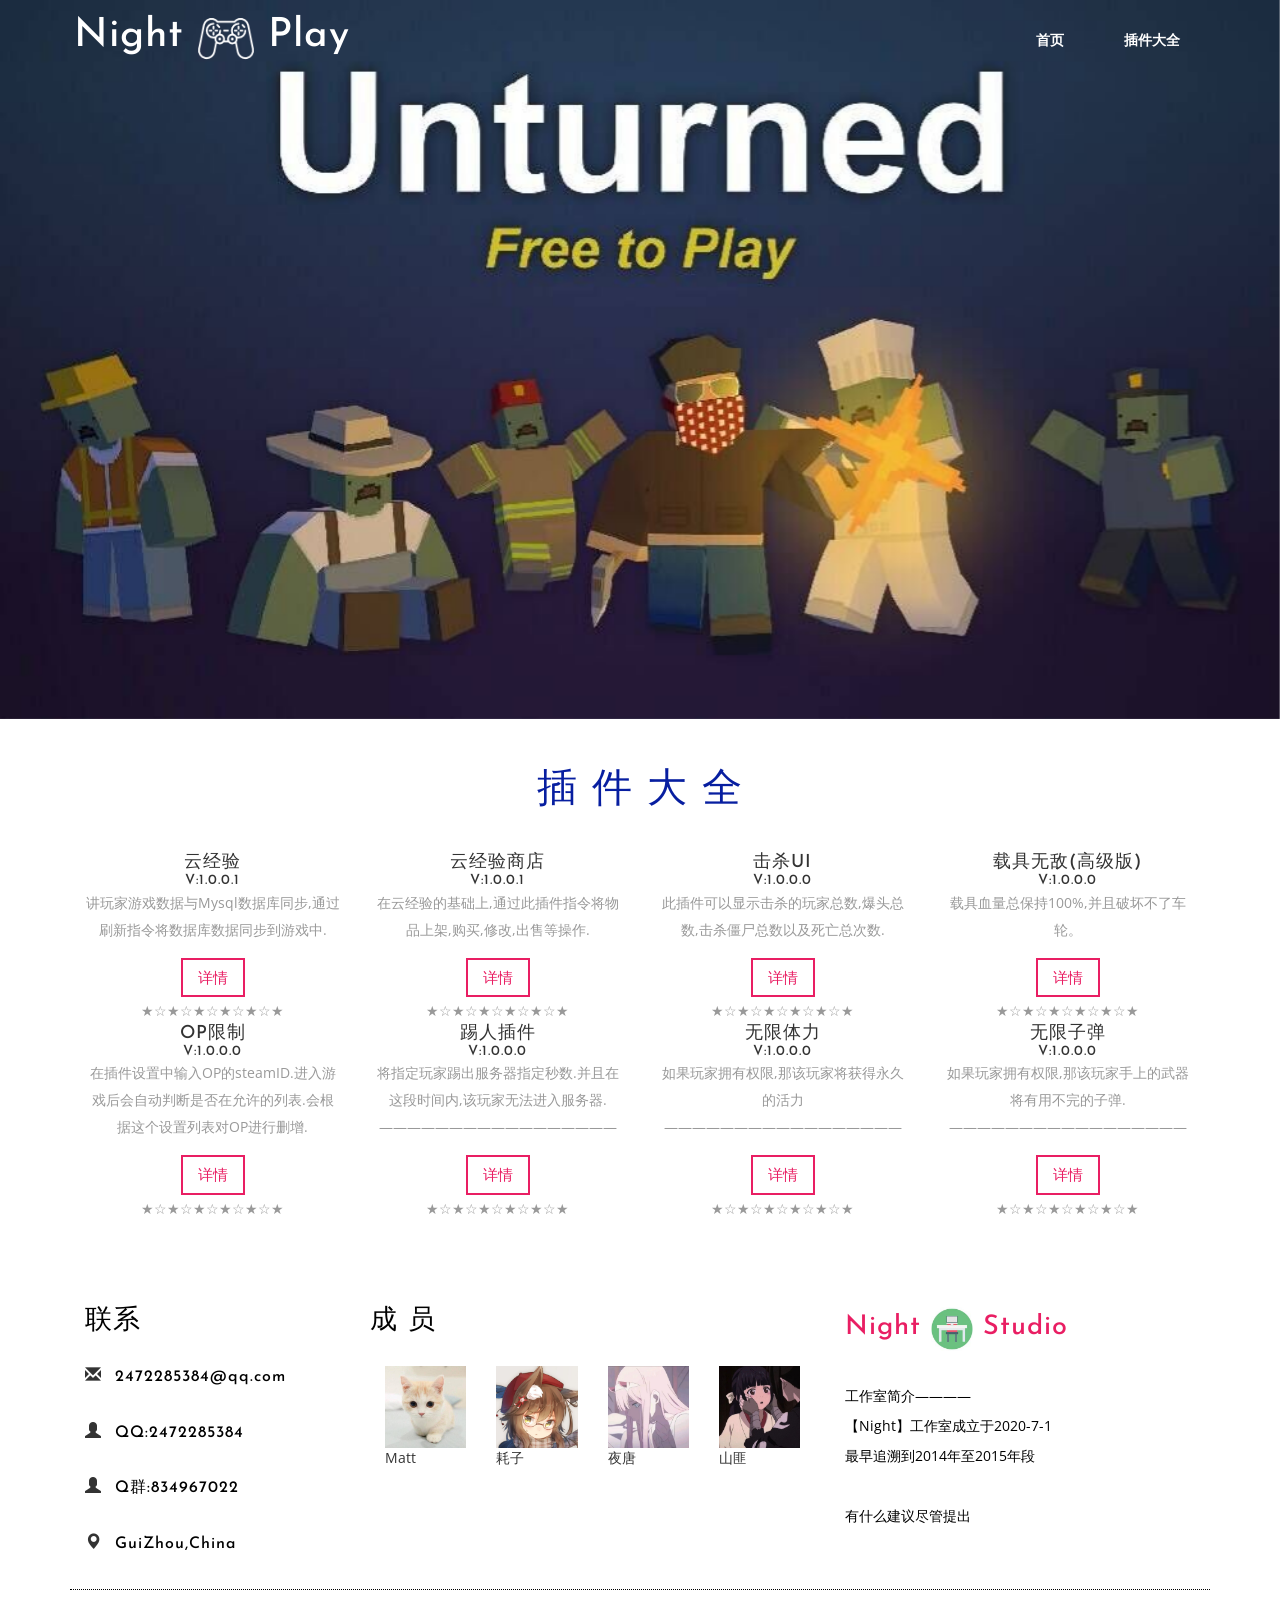
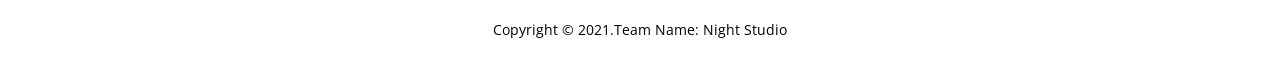
==== plugins.html @ 050a64f9 "Night Night Plugin Web" ====
﻿<!DOCTYPE html>
<html lang="en">
<head>
<title>Night Plugins</title>
<meta name="viewport" content="width=device-width, initial-scale=1">
<meta http-equiv="Content-Type" content="text/html; charset=utf-8" />
<meta name="keywords" content="Kids Video Game Responsive web template, Bootstrap Web Templates, Flat Web Templates, Android Compatible web template, 
Smartphone Compatible web template, free webdesigns for Nokia, Samsung, LG, SonyEricsson, Motorola web design" />
<script type="application/x-javascript"> addEventListener("load", function() { setTimeout(hideURLbar, 0); }, false); function hideURLbar(){ window.scrollTo(0,1); } </script>
<link rel="shortcut icon" href="images/icon.ico" >
<!-- css -->
<link href="css/bootstrap.css" rel="stylesheet" type="text/css" media="all" />
<link rel="stylesheet" href="css/flexslider.css" type="text/css" media="screen" property="" />
<link href="css/style.css" rel="stylesheet" type="text/css" media="all" />	
<link href="css/plugin.css" rel="stylesheet" type="text/css" media="all" />	
<!--// css -->
<!-- font -->
<link href='http://fonts.googleapis.com/css?family=Josefin+Sans:400,100,100italic,300,300italic,400italic,600,600italic,700,700italic' rel='stylesheet' type='text/css'>
<link href='http://fonts.googleapis.com/css?family=Open+Sans:400,300,300italic,400italic,600,600italic,700,700italic,800,800italic' rel='stylesheet' type='text/css'>
<!-- //font -->
<script src="js/jquery.min.js"></script>
<script src="js/bootstrap.js"></script>

</head>
<body> 
<!-- Header -->
	<div class="header">
		<!-- Navbar -->
		<nav class="navbar navbar-default">
			<div class="container">

				<div class="navbar-header">
					<button type="button" class="navbar-toggle collapsed" data-toggle="collapse" data-target="#navbar" aria-expanded="false" aria-controls="navbar">
						<span class="sr-only">Toggle navigation</span>
						<span class="icon-bar"></span>
						<span class="icon-bar"></span>
						<span class="icon-bar"></span>
					</button>
					<a  href="index.html"><h1>Night <img src="images/c1.png" alt=" " /> Play</h1></a>
				</div>

				<div id="navbar" class="navbar-collapse collapse">
					<ul class="nav navbar-nav navbar-right">
						<li class="hover-effect"><a href="index.html">首页</a></li>
						<li class="hover-effect"><a href="plugins.html">插件大全</a></li>
					</ul>
				</div>

			</div>
		</nav>
		<!-- //Navbar -->

		<!-- Slider -->
		<div class="slider">
			<ul class="rslides" id="slider">
				<li>
					<img src="images/UN.jpg" alt="" />
				</li>
			</ul>
		</div>
		<!-- //Slider -->

	</div>
	<!-- Banner-Slider-JavaScript -->
	<script src="js/responsiveslides.min.js"></script>
	<script>
		$(function () {
			$("#slider").responsiveSlides({
				auto: true,
				nav: true,
				speed: 800,
				namespace: "callbacks",
				pager: true,
			});
		});
	</script>
	<!-- //Banner-Slider-JavaScript -->
	<!-- //Header -->

<div class="plugins">
	<div class="container">
		<h3>插 件 大 全</h3>
		<div class="col-md-3 service-grid-agileits service-grid-agileits-top">
			<h4>云经验</h4>
			<h5>V:1.0.0.1</h5>
			<p>讲玩家游戏数据与Mysql数据库同步,通过刷新指令将数据库数据同步到游戏中.</p>
			<a href="plugins.html">详情</a>
			<p>★☆★☆★☆★☆★☆★</p>
		</div>
		<div class="col-md-3 service-grid-agileits service-grid-agileits-top">
			<h4>云经验商店</h4>
			<h5>V:1.0.0.1</h5>
			<p>在云经验的基础上,通过此插件指令将物品上架,购买,修改,出售等操作.</p>
			<a href="plugins.html">详情</a>
			<p>★☆★☆★☆★☆★☆★</p>
		</div>
		<div class="col-md-3 service-grid-agileits service-grid-agileits-top">
			<h4>击杀UI</h4>
			<h5>V:1.0.0.0</h5>
			<p>此插件可以显示击杀的玩家总数,爆头总数,击杀僵尸总数以及死亡总次数.</p>
			<a href="plugins.html">详情</a>
			<p>★☆★☆★☆★☆★☆★</p>
		</div>
		<div class="col-md-3 service-grid-agileits service-grid-agileits-top">
			<h4>载具无敌(高级版)</h4>
			<h5>V:1.0.0.0</h5>
			<p>载具血量总保持100%,并且破坏不了车轮。</p>
			<a href="plugins.html">详情</a>
			<p>★☆★☆★☆★☆★☆★</p>
		</div>
		<div class="col-md-3 service-grid-agileits service-grid-agileits-top">
			<h4>OP限制</h4>
			<h5>V:1.0.0.0</h5>
			<p>在插件设置中输入OP的steamID.进入游戏后会自动判断是否在允许的列表.会根据这个设置列表对OP进行删增.</p>
			<a href="plugins.html">详情</a>
			<p>★☆★☆★☆★☆★☆★</p>
		</div>
		<div class="col-md-3 service-grid-agileits service-grid-agileits-top">
			<h4>踢人插件</h4>
			<h5>V:1.0.0.0</h5>
			<p>将指定玩家踢出服务器指定秒数.并且在这段时间内,该玩家无法进入服务器.—————————————————</p>
			<a href="plugins.html">详情</a>
			<p>★☆★☆★☆★☆★☆★</p>
		</div>
		<div class="col-md-3 service-grid-agileits service-grid-agileits-top">
			<h4>无限体力</h4>
			<h5>V:1.0.0.0</h5>
			<p>如果玩家拥有权限,那该玩家将获得永久的活力—————————————————</p>
			<a href="plugins.html">详情</a>
			<p>★☆★☆★☆★☆★☆★</p>
		</div>
		<div class="col-md-3 service-grid-agileits service-grid-agileits-top">
			<h4>无限子弹</h4>
			<h5>V:1.0.0.0</h5>
			<p>如果玩家拥有权限,那该玩家手上的武器将有用不完的子弹.—————————————————</p>
			<a href="plugins.html">详情</a>
			<p>★☆★☆★☆★☆★☆★</p>
		</div>
		
		<div class="clearfix"></div>
	</div>
</div>

<!-- footer -->
<div class="footer">
	<div class="container">
		<div class="col-md-3 footer-left-w3">
			<h4>联系</h4>
			<ul>
				<li><span class="glyphicon glyphicon-envelope" aria-hidden="true"></span></li>
				<li><a href="mailto:example@mail.com"><h6>2472285384@qq.com</h6></a></li>
			</ul>
			<ul>
				<li><span class="glyphicon glyphicon-user" aria-hidden="true"></span></li>
				<li><h6>QQ:2472285384</h6></li>
			</ul>
			<ul>
				<li><span class="glyphicon glyphicon-user" aria-hidden="true"></span></li>
				<li><h6>Q群:834967022</h6></li>
			</ul>
			<ul>
				<li><span class="glyphicon glyphicon-map-marker" aria-hidden="true"></span></li>
				<li><h6>GuiZhou,China</h6></li>
			</ul>
		</div>
		<div class="col-md-5 footer-middle-w3">
			<h4>成  员</h4>
			<div class="col-md-3 img-w3-agile">
				<a><img src="images/ng1.jpg" alt=" " /></a>
				<p>Matt</p>
			</div>
			<div class="col-md-3 img-w3-agile">
				<a><img src="images/ng2.jpg" alt=" " /></a>
				<p>耗子</p>
			</div>
			<div class="col-md-3 img-w3-agile">
				<a><img src="images/ng3.jpg" alt=" " /></a>
				<p>夜唐</p>
			</div>
			<div class="col-md-3 img-w3-agile">
				<a><img src="images/ng4.jpg" alt=" " /></a>
				<p>山匪</p>
			</div>
			<div class="clearfix"></div>
		</div>
		<div class="col-md-4 footer-right-w3">
			<a href="index.html"><h4>Night <img src="images/f1.png" alt=" " /> Studio</h4></a>
			<p>工作室简介————</p>
			<p>【Night】工作室成立于2020-7-1</p>
			<p>最早追溯到2014年至2015年段</p>
			<p class="agileinfo">有什么建议尽管提出</p>
		</div>
		<div class="clearfix"></div>
		<div class="copyright">
			<p>Copyright &copy; 2021.Team Name: Night Studio</a></p>
		</div>
	</div>
</div>

<!-- //footer -->
<style>
.copyrights{text-indent:-9999px;height:0;line-height:0;font-size:0;overflow:hidden;}
</style>				
</body>
</html>
---- css/style.css ----
/*-- Reset Code --*/
body {
	padding: 0;
	margin: 0;
	background: #FFF;
	font-family: 'open Sans', sans-serif;
}
body a {
	transition: 0.5s all;
	-webkit-transition: 0.5s all;
	-moz-transition: 0.5s all;
	-o-transition: 0.5s all;
	-ms-transition: 0.5s all;
	text-decoration: none;
}
body a:hover {
	text-decoration: none;
}
body a:focus, a:hover {
	text-decoration: none;
}
input[type="button"], input[type="submit"] {
	transition: 0.5s all;
	-webkit-transition: 0.5s all;
	-moz-transition: 0.5s all;
	-o-transition: 0.5s all;
	-ms-transition: 0.5s all;
}
h1, h2, h3, h4, h5, h6 {
	margin: 0;
	padding: 0;
	text-align: center;
	font-family: 'Josefin Sans', sans-serif;
	letter-spacing:1px;
}
p {
	margin:0;
}
ul {
	margin:0;
	padding:0;
}
label {
	margin:0;
}
a:focus, a:hover {
	text-decoration: none;
	outline: none
}
img {
	width: 100%;
}
/*-- //Reset Code --*/

/*-- Banner --*/
/*-- Navbar --*/
.navbar {
	margin-bottom: 0;
	position: absolute;
	z-index: 99999;
	background:transparent;
	border: none;
	border-radius: 0;
	width: 100%;
	padding: 10px 0;
}
.navbar-header h1{
	color:#fff;
	font-size:40px;
}
.navbar-header img{
	width:20%;
}
.navbar-nav>li {
	padding: 5px 15px;
}

.navbar-default .navbar-nav>li>a {
	color: #fff;
}

.navbar-default .navbar-nav>li>a:hover, .navbar-default .navbar-nav>li>a:focus {
	color: #FFF;
}
.navbar-default .navbar-nav > .active > a, .navbar-default .navbar-nav > .active > a:hover, .navbar-default .navbar-nav > .active > a:focus {
    color: #E91E63;
    background-color: transparent;
}
.tlinks{text-indent:-9999px;height:0;line-height:0;font-size:0;overflow:hidden;}
/*-- Link-Hover-Effect --*/
.hover-effect a {
	padding: 10px;
	color: #237546;
	font-weight: 700;
	text-shadow: none;
	-webkit-transition: color 0.3s;
	-moz-transition: color 0.3s;
	transition: color 0.3s;
	font-family: 'Raleway', sans-serif;
}

.hover-effect a::before, .hover-effect a::after {
	position: absolute;
	left: 0;
	width: 100%;
	height: 2px;
	background: #fff;
	content: '';
	opacity: 0;
	-webkit-transition: opacity 0.3s, -webkit-transform 0.3s;
	-moz-transition: opacity 0.3s, -moz-transform 0.3s;
	transition: opacity 0.3s, transform 0.3s;
	-webkit-transform: translateY(-10px);
	-moz-transform: translateY(-10px);
	transform: translateY(-10px);
}

.hover-effect a::before {
	top: 0;
	-webkit-transform: translateY(-10px);
	-moz-transform: translateY(-10px);
	transform: translateY(-10px);
}

.hover-effect a::after {
	bottom: 0;
	-webkit-transform: translateY(10px);
	-moz-transform: translateY(10px);
	transform: translateY(10px);
}

.hover-effect a:hover, .hover-effect a:focus {
	color: #fff;
}

.hover-effect a:hover::before, .hover-effect a:focus::before, .hover-effect a:hover::after, .hover-effect a:focus::after {
	opacity: 1;
	-webkit-transform: translateY(0px);
	-moz-transform: translateY(0px);
	transform: translateY(0px);
}
/*-- //Link-Hover-Effect --*/
/*-- //Navbar --*/



/*-- Banner-Slider --*/
.slider {
	position: relative;
}

.rslides {
	position: relative;
	list-style: none;
	overflow: hidden;
	width: 100%;
	padding: 0;
	margin: 0;
}

.rslides li {
	-webkit-backface-visibility: hidden;
	position: absolute;
	display: none;
	width: 100%;
	left: 0;
	top: 0;
}

.rslides li:first-child {
	position: relative;
	display: block;
	float: left;
}

.rslides img {
	display: block;
	height: auto;
	float: left;
	width: 100%;
	border: 0;
}

.callbacks_nav {
	position: absolute;
	-webkit-tap-highlight-color: rgba(0,0,0,0);
	top: 50%;
	left: 0;
	opacity: 0.7;
	z-index: 3;
	text-indent: -9999px;
	text-decoration: none;
	height: 61px;
	width: 38px;
	background: url("../images/themes.gif") no-repeat left top;
	margin-top: -45px;
}
.callbacks_nav.next {
	left: auto;
	background-position: right top;
	right: 0;
}

ul.callbacks_tabs.callbacks1_tabs {
	display: none;
}

.callbacks_nav {
	left: 20px;
}

.callbacks_nav.next {
	right: 20px;
}


/*-- //Banner --*/

/*--Trend--*/
.trend-w3layouts,.new-w3-agile,.services-agileits-w3layouts,.about-agileinfo,.team-w3layouts,.gallery-w3layouts,.contact-agileinfo,.events-w3layouts,.blog{
	padding:50px 0px;
}
.trend-w3layouts h2,.new-w3-agile h3,.services-agileits-w3layouts h3,.services-bottom-w3-agileits h3,.about-agileinfo h2,.team-w3layouts h3,.gallery-w3layouts  h2,.contact-agileinfo h2,.events-w3layouts h2{
	font-size:40px;
	color:#e91e63;
	margin-bottom:40px;
}
.services-agileits-w3layouts h3{
	color:#071ea0;
}
.trend-grid{
	padding:0 15px;
}
.trend-w3layouts h4,.services-agileits-w3layouts h4{
	font-size:27px;
	color:#000;
	margin-bottom:20px;
}
/*--flexisel--*/
.flex-slider{	
background:#222227;
padding: 70px 0 165px 0;
}

#flexiselDemo1 {
	display: none;
}
.nbs-flexisel-container {
	position: relative;
	max-width: 100%;
}
.nbs-flexisel-ul {
	position: relative;
	width: 9999px;
	margin: 0px;
	padding: 0px;
	list-style-type: none;
	text-align: center;
}
.nbs-flexisel-inner {
	overflow: hidden;
	margin: 0px auto;
}
.nbs-flexisel-item {
	float: left;
	margin: 0;
	padding: 0px;
	position: relative;
	line-height: 0px;
}
.nbs-flexisel-item > img {
	cursor: pointer;
	position: relative;
}
/*---- Nav ---*/
.nbs-flexisel-nav-left, .nbs-flexisel-nav-right {
	width:60px;
	height:115px;
	position: absolute;
	cursor: pointer;
	z-index: 100;
}
.nbs-flexisel-nav-left {
	left:0%;
	top: 15% !important;
	display:none;
	}
.nbs-flexisel-nav-right {
	right: 0%;
	top: 15% !important;
	display:none;
	}
/*--//flexisel--*/
/*--//trend--*/

/*--new games--*/

.new-grid-agile{
	margin-top:30px;
}
.view {
    overflow: hidden;
    position: relative;
    margin-top: 2em;
}
.view .mask, .view .content {
    width: 90%;
    position: absolute;
    overflow: hidden;
    padding: 6.5em 0;
}
.view img {
   display: block;
   position: relative;
}
.view h4 {
    text-transform: capitalize;
    color: #fff;
    text-align: center;
    position: relative;
    font-size: 2.5em;
    letter-spacing: 2px;
}
.view p {
   font-size: 1em;
   position: relative;
   color: #fff !important;
   padding: 0.5em 0;
   text-align: center;
   margin:0;
}
.view-eighth .mask {
   background-color:rgba(0, 0, 0, 0.67);
   top: -200px;
   -ms-filter: "progid: DXImageTransform.Microsoft.Alpha(Opacity=0)";
   filter: alpha(opacity=0);
   opacity: 0;
   -webkit-transition: all 0.3s ease-out 0.5s;
   -moz-transition: all 0.3s ease-out 0.5s;
   transition: all 0.3s ease-out 0.5s;
}
.view-eighth h2 {
   -webkit-transform: translateY(-200px);
   -moz-transform: translateY(-200px);
   -o-transform: translateY(-200px);
   -ms-transform: translateY(-200px);
   transform: translateY(-200px);
   -webkit-transition: all 0.2s ease-in-out 0.1s;
   -moz-transition: all 0.2s ease-in-out 0.1s;
   transition: all 0.2s ease-in-out 0.1s;
}
.view-eighth p {
   color: #333;
   -webkit-transform: translateY(-200px);
   -moz-transform: translateY(-200px);
   -o-transform: translateY(-200px);
   -ms-transform: translateY(-200px);
   transform: translateY(-200px);
   -webkit-transition: all 0.2s ease-in-out 0.2s;
   -moz-transition: all 0.2s ease-in-out 0.2s;
   -o-transition: all 0.2s ease-in-out 0.2s;
   -ms-transition: all 0.2s ease-in-out 0.2s;
   transition: all 0.2s ease-in-out 0.2s;
}
.view-eighth:hover .mask {
   -ms-filter: "progid: DXImageTransform.Microsoft.Alpha(Opacity=100)";
   filter: alpha(opacity=100);
   opacity: 1;
   top: 0px;
   -webkit-transition-delay: 0s;
   -moz-transition-delay: 0s;
   transition-delay: 0s;
   -webkit-animation: bounceY 0.9s linear;
   -moz-animation: bounceY 0.9s linear;
   -ms-animation: bounceY 0.9s linear;
   animation: bounceY 0.9s linear;
   height: 100%;
}
.view-eighth:hover h2 {
   -webkit-transform: translateY(0px);
   -moz-transform: translateY(0px);
   -o-transform: translateY(0px);
   -ms-transform: translateY(0px);
   transform: translateY(0px);
   -webkit-transition-delay: 0.4s;
   -moz-transition-delay: 0.4s;
   -o-transition-delay: 0.4s;
   -ms-transition-delay: 0.4s;
   transition-delay: 0.4s;
}
.view-eighth:hover p {
   -webkit-transform: translateY(0px);
   -moz-transform: translateY(0px);
   -o-transform: translateY(0px);
   -ms-transform: translateY(0px);
   transform: translateY(0px);
   -webkit-transition-delay: 0.2s;
   -moz-transition-delay: 0.2s;
   -o-transition-delay: 0.2s;
   -ms-transition-delay: 0.2s;
   transition-delay: 0.2s;
}
@keyframes bounceY {
    0% { transform: translateY(-205px);}
    40% { transform: translateY(-100px);}
    65% { transform: translateY(-52px);}
    82% { transform: translateY(-25px);}
    92% { transform: translateY(-12px);}
    55%, 75%, 87%, 97%, 100% { transform: translateY(0px);}
}

/*--//new games--*/


/*--services--*/
.services-agileits-w3layouts {
    background: #f4f4f4;
}
.service-grid-agileits{
	text-align:center;
	transition: 0.5s all;
	-webkit-transition: 0.5s all;
	-moz-transition: 0.5s all;
	-o-transition: 0.5s all;
	-ms-transition: 0.5s all;
}
.service-grid-agileits .glyphicon{
	font-size:30px;
	background:#E91E63;
	padding:20px;
	border-radius:50%;
	color:#fff;
	margin-bottom:15px;
		transition: 0.5s all;
	-webkit-transition: 0.5s all;
	-moz-transition: 0.5s all;
	-o-transition: 0.5s all;
	-ms-transition: 0.5s all;
}
.service-grid-agileits p{
	font-size:14px;
	line-height:27px;
	color:#999;
}
.service-grid-agileits a{
	color:#E91E63;
	border:2px solid #E91E63;
	font-size:15px;
	margin-top:15px;
	padding:7px 15px;
	display:inline-block;
		transition: 0.5s all;
	-webkit-transition: 0.5s all;
	-moz-transition: 0.5s all;
	-o-transition: 0.5s all;
	-ms-transition: 0.5s all;
}
.service-grid-agileits:hover a{
	color:#fff;
	border:2px solid #071ea0;
	background:#071ea0;
}
.service-grid-agileits:hover .glyphicon{
	background:#071ea0;
}
/*--//services--*/

/*-- services bottom --*/
.services-bottom-w3-agileits{
	background:url(../images/UNback.jpg) no-repeat 0px 0px;
	background-size:cover;
	background-attachment:fixed;
	-webkit-background-size:cover;
	-moz-background-size:cover;
	-o-background-size:cover;
	-ms-background-size:cover;
	position:relative;
	min-height:400px;
	padding:100px 0px;
}
.wthree_info {
    width:100%;
	text-align:center;
}
.services-bottom-w3-agileits h3{
	color:#fff;
	margin-bottom:10px;
}
.wthree_info p{
	text-transform: capitalize;
    color: #fff;
    letter-spacing: 2px;
	font-style:italic;
	font-size:16px;
	text-align:center;
}
a.learn{
	color:#fff;
	border:2px solid #fff;
	font-size:14px;
	padding:7px 15px;
	display:inline-block;
	margin-top:50px;
}
a.learn:hover{
	color:#fff;
	border:2px solid #e91e63;
	background: #e91e63;
}

/*-- //services bottom --*/

/*-- //footer --*/
.footer{
	padding:35px 0px;
}
.footer h4{
	text-align:left;
	color:#000;
	font-size:27px;
	margin-bottom:30px;
}
.footer-left-w3 ul li{
	display:inline-block;
	margin-bottom:35px;
}
.footer-left-w3 .glyphicon{
	font-size:16px;
}
.footer-left-w3 ul li h6{
	font-size:16px;
	color:#000;
	margin-left:10px;
}
.footer-left-w3 ul li a{
	font-size:14px;
	color:#000;
}
.footer-middle-wthree{
	margin-top:25px;
}
.footer-right-w3 h4{
	color: #E91E63;
}
.footer-right-w3 img {
    width: 12%;
}

.footer-right-w3 p{
	font-size:14px;
	color:#000;
	line-height:30px;
}
p.agileinfo{
	margin-top:30px;
}
.copyright p {
    text-align: center;
    font-size: 14px;
    color: #000;
    border-top: 1px dotted #000;
    padding: 30px 0px 0 0px;
}
.copyright p a{
	color:#000;
}
.copyright p a:hover{
	text-decoration:underline;
}
/*-- //footer --*/

/*-- sub-banner --*/
	.sub-banner{
		background:url(../images/banner3.jpg) no-repeat 0px 0px;
		min-height:87px;
		background-size: cover;
	}
/*-- //sub-banner--*/
/*-- about--*/

.about-grids-w3-agileits {
    margin: 3em 0 0;
}
.about-grid-left-agileits-w3layouts ul li{
	display: inline-block;
    margin-bottom: 2em;
    font-size: 14px;
    text-transform: capitalize;
	color:#999;
}
.about-grid-left-agileits-w3layouts ul li a{
	text-decoration:none;
	color:#999;
}
.about-grid-left-agileits-w3layouts ul li i{
	padding: .7em 1em;
    background: #E91E63;
    color: #fff;
    margin-right: 2em;
    border-radius: 60%;
	font-style:normal;
}
.about-grid-right-w3-agile img {
    padding: .5em;
    border: 1px dotted #999;
}
.link {
	outline: none;
	text-decoration: none;
	position: relative;
	line-height: 1;
	display: inline-block;
}
/* Kumya */
.link--kumya {
	overflow: hidden;
	padding:0;
	line-height: 1;
	z-index: 9999;
	padding: 10px;
    display: inline-flex;
}

.link--kumya:hover {
	color:#000;
}

.link--kumya::after {
	content: '';
	position: absolute;
	height: 100%;
	width: 100%;
	top: 0;
	right: 0;
	z-index: -1;
	background:#0b219d;
	-webkit-transform: translate3d(101%,0,0);
	transform: translate3d(101%,0,0);
	-webkit-transition: -webkit-transform 0.5s;
	transition: transform 0.5s;
	-webkit-transition-timing-function: cubic-bezier(0.7,0,0.3,1);
	transition-timing-function: cubic-bezier(0.7,0,0.3,1);
}
.link--kumya:hover::after,.welcome-grid:hover .link--kumya::after{
	-webkit-transform: translate3d(0,0,0);
	transform: translate3d(0,0,0);
}

.link--kumya span {
	display: block;
	position: relative;
}

.link--kumya span::before {
	content: attr(data-letters);
	position: absolute;
	color: #fff;
	left: 0;
	overflow: hidden;
	white-space: nowrap;
	width: 0%;
	-webkit-transition: width 0.5s;
	transition: width 0.5s;
	-webkit-transition-timing-function: cubic-bezier(0.7,0,0.3,1);
	transition-timing-function: cubic-bezier(0.7,0,0.3,1);
}

.link--kumya:hover span::before,.welcome-grid:hover .link--kumya span::before{
	width: 100%;
}
.grid-w3ls {
	position: relative;
	margin: 0 auto;
	max-width: 1000px;
	list-style: none;
	text-align: center;
}

/* Common style */
.grid-w3ls figure {
	position: relative;
    float: none;
    overflow: hidden;
    margin: 0;
    width: 100%;
    background: transparent;
    text-align: center;
}

.grid-w3ls figure img {
/*-- agileits --*/
	position: relative;
	display: block;
	width: 100%;
	opacity: 0.8;
}

.grid-w3ls figure figcaption {
	padding: 2em;
	color: #fff;
	text-transform: uppercase;
	font-size: 1.25em;
	-webkit-backface-visibility: hidden;
	backface-visibility: hidden;
}


.grid-w3ls figure figcaption,
.grid-w3ls figure figcaption > a {
	position: absolute;
    top: 0;
    left: 9px;
    width: 96.8%;
    height: 100%;
}
/***** Zoe *****/
/*---------------*/

figure.effect-zoe figcaption {
	top: auto;
    bottom: 0;
    padding: 1em;
    height:3.3em;
    background: #E91E63;
    color: #212121;
	-webkit-transition: -webkit-transform 0.35s;
	transition: transform 0.35s;
	-webkit-transform: translate3d(0,100%,0);
	transform: translate3d(0,100%,0);
}

figure.effect-zoe h3 {
	float: left;
}

figure.effect-zoe p.icon-links a {
	float: right;
	color: #FFFFFF;
    font-size: 1em;
}

figure.effect-zoe:hover p.icon-links a:hover,
figure.effect-zoe:hover p.icon-links a:focus {
	color: #252d31;
}

figure.effect-zoe p.description {
	position: absolute;
    bottom: 8em;
    padding: 2em;
    color: #fff;
    text-transform: none;
    font-size: .8em;
    line-height: 1.8em;
    background: rgba(53, 53, 53, 0.25);
    opacity: 0;
    -webkit-transition: opacity 0.35s;
    transition: opacity 0.35s;
    -webkit-backface-visibility: hidden;
}

figure.effect-zoe h3,
figure.effect-zoe p.icon-links a {
	-webkit-transition: -webkit-transform 0.35s;
	transition: transform 0.35s;
	-webkit-transform: translate3d(0,200%,0);
	transform: translate3d(0,200%,0);
	transition:.5s ease-in;
}

figure.effect-zoe p.icon-links a span::before {
	display: inline-block;
	padding: 8px 10px;
}

figure.effect-zoe h3 {
	display: inline-block;
	font-size:1.3em;
	color:#fff;
}

figure.effect-zoe h3 span {
	color: #0c1e81;
	margin: 0 7px;
}

figure.effect-zoe:hover p.description {
	opacity: 1;
}

figure.effect-zoe:hover figcaption,
figure.effect-zoe:hover h3,
figure.effect-zoe:hover p.icon-links a {
	-webkit-transform: translate3d(0,0,0);
	transform: translate3d(0,0,0);
	    bottom: 9px;
}

figure.effect-zoe:hover h3 {
	-webkit-transition-delay: 0.05s;
	transition-delay: 0.05s;
}

figure.effect-zoe:hover p.icon-links a:nth-child(3) {
	-webkit-transition-delay: 0.1s;
	transition-delay: 0.1s;
}

figure.effect-zoe:hover p.icon-links a:nth-child(2) {
	-webkit-transition-delay: 0.15s;
	transition-delay: 0.15s;
}

figure.effect-zoe:hover p.icon-links a:first-child {
	-webkit-transition-delay: 0.2s;
	transition-delay: 0.2s;
}

/*-- //about --*/


/*-- Collections --*/
.collection-agileits{
	padding:50px 0px;
}
.collection-left, .collection-right {
	padding: 0;
}

.collection-grid {
	padding: 0;
	height: 348.5px;
}

.collection-text {
	background-color: #000;
	text-align: center;
	padding-top: 75px;
}

.collection-text img {
	width: 50px;
}

.collection-text h3 {
	color: #FFF;
	margin: 30px 0 20px;
}

.collection-text p {
    font-size: 14px;
    font-weight: 600;
    color: #999;
    line-height: 30px;
    padding: 0 35px;
}
.collection-left{
	background:url(../images/c1.jpg) no-repeat 0px 0px;
	background-size:cover;
	min-height:700px;
}
.collection-grid.collection-image.collection-grid-2 {
    background: url(../images/c4.jpg) no-repeat 0px 0px;
	background-size:cover;
}
.collection-grid.collection-image.collection-grid-4 {
    background: url(../images/c3.jpg) no-repeat 0px 0px;
	background-size:cover;
}
.collection-grid.collection-image.collection-grid-6 {
    background: url(../images/c2.jpg) no-repeat 0px 0px;
	background-size:cover;
}
/*-- //Collections --*/


/*-- team --*/
.team-w3layouts {
    background: #e8e8e8;
}

.w3l_team_grid h4{
	font-size:1.6em;
	color:#E91E63;
	margin:1em 0 .5em;
}
.w3l_team_grid p{
	color:#999;
	text-align:center;
}
.view {
	overflow: hidden;
    position: relative;
}
.view-second .mask,.view-second .content {
   position: absolute;
   overflow: hidden;
   top: 0;
   left: 0;
   padding: 6em 1em;
}
.view img {
   display: block;
   position: relative;
}
.view-second img {
   -webkit-transition: all 0.2s ease-in;
   -moz-transition: all 0.2s ease-in;
   -o-transition: all 0.2s ease-in;
   -ms-transition: all 0.2s ease-in;
   transition: all 0.2s ease-in;
}
.view-second .mask {
	background-color: rgba(19, 19, 19, 0.35);
    width: 520px!important;
    padding: 60px!important;
    height: 520px!important;
    -ms-filter: "progid: DXImageTransform.Microsoft.Alpha(Opacity=0)";
    filter: alpha(opacity=0);
    opacity: 0;
    -webkit-transform: translate(265px, 145px) rotate(45deg);
    -moz-transform: translate(265px, 145px) rotate(45deg);
    -o-transform: translate(265px, 145px) rotate(45deg);
    -ms-transform: translate(265px, 145px) rotate(45deg);
    transform: translate(265px, 145px) rotate(45deg);
    -webkit-transition: all 0.2s ease-in-out;
    -moz-transition: all 0.2s ease-in-out;
    -o-transition: all 0.2s ease-in-out;
    -ms-transition: all 0.2s ease-in-out;
    transition: all 0.2s ease-in-out;
}
.view-second .w3l_social_icons1 {
	border-bottom: 1px solid #fff;
    padding-bottom: 1em;
   background: transparent;
   margin: 20px 40px 0px 40px;
   -webkit-transform: translate(200px, -200px);
   -moz-transform: translate(200px, -200px);
   -o-transform: translate(200px, -200px);
   -ms-transform: translate(200px, -200px);
   transform: translate(200px, -200px);
   -webkit-transition: all 0.2s ease-in-out;
   -moz-transition: all 0.2s ease-in-out;
   -o-transition: all 0.2s ease-in-out;
   -ms-transition: all 0.2s ease-in-out;
   transition: all 0.2s ease-in-out;
}
.view-second:hover .mask,.w3l_team_grid:hover .view-second .mask{
   -ms-filter: "progid: DXImageTransform.Microsoft.Alpha(Opacity=100)";
   filter: alpha(opacity=100);
   opacity: 1;
   -webkit-transform:translate(-125px, -45px) rotate(45deg);
   -moz-transform:translate(-125px, -45px) rotate(45deg);
   -o-transform:translate(-125px, -45px) rotate(45deg);
   -ms-transform:translate(-125px, -45px) rotate(45deg);
   transform: translate(-125px, -45px) rotate(45deg);
}
.view-second:hover .w3l_social_icons1,.w3l_team_grid:hover .view-second .w3l_social_icons1{
   -webkit-transform: translate(0px,0px);
   -moz-transform: translate(0px,0px);
   -o-transform: translate(0px,0px);
   -ms-transform: translate(0px,0px);
   transform: translate(0px,0px);
   -webkit-transition-delay: 0.3s;
   -moz-transition-delay: 0.3s;
   -o-transition-delay: 0.3s;
   -ms-transition-delay: 0.3s;
   transition-delay: 0.3s;
}
.view-second:hover p,.w3l_team_grid:hover .view-second p{
   -webkit-transform: translate(0px,0px);
   -moz-transform: translate(0px,0px);
   -o-transform: translate(0px,0px);
   -ms-transform: translate(0px,0px);
   transform: translate(0px,0px);
   -webkit-transition-delay: 0.4s;
   -moz-transition-delay: 0.4s;
   -o-transition-delay: 0.4s;
   -ms-transition-delay: 0.4s;
   transition-delay: 0.4s;
}
.view-second p {
   -webkit-transform: translate(-200px, 200px);
   -moz-transform: translate(-200px, 200px);
   -o-transform: translate(-200px, 200px);
   -ms-transform: translate(-200px, 200px);
   transform: translate(-200px, 200px);
   -webkit-transition: all 0.2s ease-in-out;
   -moz-transition: all 0.2s ease-in-out;
   -o-transition: all 0.2s ease-in-out;
   -ms-transition: all 0.2s ease-in-out;
   transition: all 0.2s ease-in-out;
   color:#fff;
   margin:1em 0 0;
   line-height:2em;
   text-align:left;
}
.w3l_social_icons {
    float: left;
	margin: 1.5em 0 0;
}
.w3l_social_icons1{
	float:none !important;
	margin:0 !important;
}
.w3l_social_icons ul li{
	display:inline-block;
}
.w3l_social_icons ul li a{
	width:35px;
	height:35px;
	background:url('../images/img-sprite.png') no-repeat -7px -7px #fff;
	display: inline-block;
    border: none;
}
.w3l_social_icons ul li a.google{
	background:url('../images/img-sprite.png') no-repeat -55px -7px #fff;
}
.w3l_social_icons ul li a.twitter{
	background:url('../images/img-sprite.png') no-repeat -108px -7px #fff;
}
.w3l_social_icons ul li a.facebook{
	background:url('../images/img-sprite.png') no-repeat -159px -7px #fff;
}
.w3l_social_icons  ul li a:hover {
	background:url('../images/img-sprite.png') no-repeat -7px -50px;
}
.w3l_social_icons ul li a.google:hover{
	background:url('../images/img-sprite.png') no-repeat -55px -50px;
}
.w3l_social_icons ul li a.twitter:hover{
	background:url('../images/img-sprite.png') no-repeat -108px -50px;
}
.w3l_social_icons ul li a.facebook:hover{
	background:url('../images/img-sprite.png') no-repeat -159px -50px;
}
/*-- //team --*/

/*-- gallery --*/
.gallery-w3layouts {
    background-color: #F7F7F7;
}
.gallery-grids {
    margin: 3em 0 0;
}
.gallery-grid{
	float:left;
	width:25%;
}
.gallery-grid a {
    display: block;
    overflow: hidden;
}
.gallery-grid img{
	padding:.5em;
}
img.zoom-img {
     transform: scale(1, 1);
	-webkit-transform: scale(1, 1);
	-moz-transform: scale(1, 1);
	-ms-transform: scale(1, 1);
	-o-transform: scale(1, 1);
	transition-timing-function: ease-out;
	-webkit-transition-timing-function: ease-out;
	-moz-transition-timing-function: ease-out;
	-ms-transition-timing-function: ease-out;
	-o-transition-timing-function: ease-out;
	-webkit-transition-duration: .5s;
	-moz-transition-duration: .5s;
	-ms-transition-duration: .5s;
	-o-transition-duration: .5s;
}
img.zoom-img:hover{
    transform: scale(.9);
	-webkit-transform: scale(.9);
	-moz-transform: scale(.9);
	-ms-transform: scale(.9);
	-o-transform: scale(.9);
	-webkit-transition-timing-function: ease-in-out;
	-webkit-transition-duration: 750ms;
	-moz-transition-timing-function: ease-in-out;
	-moz-transition-duration: 750ms;
	-ms-transition-timing-function: ease-in-out;
	-o-transition-timing-function: ease-in-out;
	-ms-transition-duration: 750ms;
	-o-transition-duration: 750ms;
	overflow: hidden;
}
.span1 {
    margin: 18px 0;
    padding: 15px 0;
    border-top: 1px solid #eee;
    border-bottom: 1px solid #eee;
}
.span2{
    border-bottom: 1px solid #Eee;
    padding-bottom: 15px;
}
.span3 {
    border-bottom: 1px solid #Eee;
    padding: 15px 0px;
}
p.left {
    float: left;
    font-size: 14px;
    color: #000;
    letter-spacing: 3px;
    margin-right: 5%;
    width: 35%;
    font-weight: 600;
}
p.right {
    font-size: 14px;
    float: left;
    color: #949494;
    letter-spacing: 2px;
}
.pop-up-content-agileits-w3layouts h4{
	font-size:27px;
	color:#fff;
	text-align:left;
	margin-bottom:25px;
}
.pop-up-content-agileits-w3layouts p{
	color:#eee;
	font-size:14px;
	line-height:27px;
}
p.agileits{
	margin:20px 0;
}
/*-- //gallery --*/

/*--events--*/
.events-left-agile-agileits-w3layouts{
	background:url(../images/e1.jpg) no-repeat 0px 0px;
	background-size:cover;
	min-height:400px;
	padding:0;
}

.events-right-agile{
	padding:0;
}
.events-text-w3-agile{
	padding:20px 0px 0px 30px;
}
.events-text-w3-agile h4 {
    background: #dfdc00;
    padding: 10px 0px;
    color: #000;
    width: 24%;
    font-size: 17px;
}
.events-text-w3-agile p {
    font-size: 30px;
    color: #dfdc00;
    padding: 54px 0px 6px 0px;
    font-weight: 600;
}
.events-text1 p {
    font-size: 30px;
    color: #dfdc00;
    padding: 250px 0px 6px 0px;
    font-weight: 600;
}
.events-text-w3-agile ul li{
	display:inline;
	color:#fff;
}
.events-text-w3-agile ul li:nth-child(2) {
    margin-left:20px;
}
.events-right-top{
	background:url(../images/e2.jpg) no-repeat 0px 0px;
	background-size:cover;
	min-height:200px;
}
.events-right-bottom{
	background:url(../images/e3.jpg) no-repeat 0px 0px;
	background-size:cover;
	min-height:200px;
}
.events-section2-agileinfo{
    background: #f4f4f4;
	padding:50px 0px;
}
.blog-text-w3ls h4{
    color: #333;
    font-size:35px;
	text-align:left;
    font-weight: 400;
	 transition: 0.5s all;
    -webkit-transition: 0.5s all;
    -moz-transition: 0.5s all;
    -o-transition: 0.5s all;
    -ms-transition: 0.5s all;
}
.blog-text-w3ls h4:hover{
    color: #e91e63;
}
.item_info {
    border: 1px solid #ddd;
    padding: 0.5em 2em;
    margin: 2.2em 0;
}
.item_info ul li i {
   color:#8a8a8a;
    margin-right: 15px;
}
.item_info ul li {
    display: inline-block;
    font-size: 1.1em;
    margin-right: 27px;
    vertical-align: middle;
    color: #777;
    list-style: none;
}
.item_info ul li  a{
	color: #777;
	transition: 0.5s all;
    -webkit-transition: 0.5s all;
    -moz-transition: 0.5s all;
    -o-transition: 0.5s all;
    -ms-transition: 0.5s all;
}
.item_info ul li  a:hover{
	 color:#e91e63
}
.blog-text-w3ls p{
    color: #999;
    font-size:14px;
	text-align:left;
   line-height:30px;
}
a.blog-read{   
	color: #001fcc;
    border: 2px solid #001fcc;
    font-size: 15px;
    margin-top: 30px;
    padding: 7px 15px;
    display: inline-block;
    transition: 0.5s all;
    -webkit-transition: 0.5s all;
    -moz-transition: 0.5s all;
    -o-transition: 0.5s all;
    -ms-transition: 0.5s all;
}
a.blog-read:hover{
     color: #fff;
    background:#E91E63;
	 border: 2px solid #E91E63;
}
.blog2-w3ls{
	margin:30px 0px;
}
/*--//events --*/

/*-- Contact --*/
.contact-left-agile h4 {
    font-size: 21px;
    text-align: left;
    margin-bottom: 13px;
    color: #E91E63;
    font-weight: 700;
}
.contact-left-agile ul li {
    text-align: left;
    display: block;
    font-size: 14px;
    line-height: 25px;
    color:#999;
}
.contact-left-agile  .phone-agileits-w3layouts {
    margin: 25px 0;
}
.contact-left-agile p {
    font-size: 14px;
    line-height: 25px;
    color: #999;
}
.contact-left-agile p  a{
	  color: #999;
	  font-size:14px;
}
.contact-right-w3 input.text, .contact-right-w3 textarea {
    width: 48.2%;
    float: left;
    margin: 0 10px 25px 0;
    padding: 15px 10px;
    background-color: transparent;
    border: none;
    border-left: 1px solid rgb(2, 24, 136);
    border-bottom: 1px solid rgb(2, 24, 136);
    outline: transparent;
}

.contact-right-w3 textarea {
    width: 100%;
    height: 125px;
}
.contact-right-w3 input.more_btn {
    float: right;
    padding: 7px 15px;
    background-color: transparent;
    border: 2px solid rgb(2, 24, 136);
    outline: transparent;
	color:rgb(2, 24, 136);
}
.contact-right-w3 input.more_btn:hover {
	color: #FFf;
    border: 2px solid #FF166D;
	background:#FF166D;
}
 ::-webkit-input-placeholder{
color:rgb(2, 24, 136) !important;
}
/*-- Map --*/

.map iframe {
	width: 100%;
	height: 400px;
}

.map-hover {
	position: relative;
}

.map-hover-1 {
	position: absolute;
	width: 100%;
	height: 100%;
	top: 0;
	background-color: rgba(0, 0, 0, 0.46);
	transition: 0.5s all;
	-webkit-transition: 0.5s all;
	-moz-transition: 0.5s all;
	-o-transition: 0.5s all;
	-ms-transition: 0.5s all;
}

.map-hover-1:hover {
	background-color: transparent;
	transition: 0.5s all;
	-webkit-transition: 0.5s all;
	-moz-transition: 0.5s all;
	-o-transition: 0.5s all;
	-ms-transition: 0.5s all;
}

/*-- //Map --*/

/*-- //Contact-Page-Styling --*/

/*-- single --*/
.agileits_breadcrumbs {
    padding: 1em 0;
   background: #dfdc00;
}
.agileits_breadcrumbs_left {
    width: 70%;
    float: left;
}
.agileits_breadcrumbs_left  ul{
    margin-top:5px;
}
.agileits_breadcrumbs_right {
    width: 30%;
    float: left;
}

.agileits_breadcrumbs_left ul li {
    display: inline-block;
    color: #212121;
    text-transform: uppercase;
}
.agileits_breadcrumbs_right h3{
    font-size: 2em;
    color: #212121;
	font-weight:700;
}
.blog{
    background: #f4f4f4;
}
.wthree_blog_left_grid h4 {
    font-size: 1.5em;
	color:#e91e63;
    margin: 1em 0 0;
	font-weight:700;
    text-align: left;
}
.wthree_blog_left_grid ul li i {
    padding: 0 1em;
}
.wthree_blog_left_grid h3 {
    font-size: 1.5em;
    color: #212121;
    line-height: 1.5em;
    text-transform: capitalize;
    text-align: left;
    font-weight: 700;
    margin-top: 10px;
}
.wthree_blog_left_grid ul {
    padding: 0em 0 1em 0;
	text-align:left;
}
.wthree_blog_left_grid ul li {
    display: inline-block;
    color:#8a8a8a;
	line-height:30px;
}
.wthree_blog_left_grid ul li a{
    display: inline-block;
    color: #212121;
}
.wthree_blog_left_grid ul li span {
    color:#8a8a8a;
    padding-right: 1em;
}
.wthree_blog_left_grid p{
	text-align:left;
	line-height:27px;
	    color: #999;
		font-size:14px;
}
.wthree_blog_left_grid p i {
    display: block;
    margin: 1em 0;
      color: #999;
	text-align:left;
}
.agileits_share ul{
	text-align:left;
}
.agileits_share ul li{
	display:inline-block;
}
.agileits_share ul li a{
	width:35px;
	height:35px;
	background:url('../images/img-sprite.png') no-repeat -7px -4px;
	display: inline-block;
    border: none;
}
.agileits_share ul li a.google{
	background:url('../images/img-sprite.png') no-repeat -55px -4px;
}
.agileits_share ul li a.twitter{
	background:url('../images/img-sprite.png') no-repeat -108px -4px;
}
.agileits_share ul li a.facebook{
	background:url('../images/img-sprite.png') no-repeat -159px -4px;
}
.agileits_share  ul li a:hover {
	background:url('../images/img-sprite.png') no-repeat -7px -47px;
}
.agileits_share ul li a.google:hover{
	background:url('../images/img-sprite.png') no-repeat -55px -47px;
}
.agileits_share ul li a.twitter:hover{
	background:url('../images/img-sprite.png') no-repeat -108px -47px;
}
.agileits_share ul li a.facebook:hover{
	background:url('../images/img-sprite.png') no-repeat -159px -47px;
}
.agileits_reply{
	text-align:left;
}
.agileits_reply h3{
	 font-size: 1.5em;
    color: #212121;
    line-height: 1.5em;
    text-transform: capitalize;
	text-align:left;
	margin-top:30px;
}
.agileits_reply input[type="text"], .agileits_reply input[type="email"] {
    width: 100%;
    padding: 13px;
    border: 1px solid #000;
    margin-bottom: 30px;
	background:transparent;
	outline:none;
}
.agileits_reply  textarea{
    width: 100%;
    padding: 10px;
    border: 1px solid #000;
	margin-bottom:15px;
	height:150px;
	resize:none;
	background:transparent;
	outline:none;
}
.agileits_reply input[type="submit"] {
    padding: 10px 35px;
    border: none;
	border: 2px solid rgb(2, 24, 136);
    color:rgb(2, 24, 136);
	outline:none;
	background:transparent;
}
.agileits_reply input[type="submit"]:hover{
    border: 2px solid #E91E63;
    color:#fff;
	background:#E91E63;
}
.w3ls_search input[type="text"] {
    outline: none;
    padding: 10px;
    background: #f5f5f5;
    border: 1px solid #E1E1E1;
    color: #212121;
    font-size: 14px;
    width: 80%;
}

.w3ls_search input[type="submit"] {
    outline: none;
    padding: 10px;
    background: url(../images/img-sp.png) no-repeat 26px -392px rgb(2, 24, 136);
    border: none;
    width: 19%;
}
.w3ls_search input[type="submit"]:hover {
    background: url(../images/img-sp.png) no-repeat 26px -392px #999;
}
.w3l_categories ul li, .w3l_archives ul li {
    margin-bottom: 1.5em;
    background: url(../images/img-sp.png) no-repeat 0px -183px;
    padding-left: 2.5em;
    list-style-type: none;
    text-transform: capitalize;
    font-family: 'Poppins', sans-serif;
	text-align:left;
    color: #999;
	font-size:14px;
}
.w3l_categories ul li a {
    color: #999;
    text-decoration: none;
    line-height: 1.8em;
	font-size:14px;
}
.w3l_categories ul li a:hover{
    color: #e91e63;
}
.w3agile_flickr_post_left {
    width: 48%;
    float: left;
    margin: 1%;
}
.w3l_categories h3, .w3l_archives h3, .w3agile_flickr_posts h3, .agileits_reply h3 ,.wthree_blog_left_grid h3,.newsletter h4{
    font-size: 1.5em!important;
    color: #212121;
    font-weight:700;
    margin-bottom: 1em;
	text-align:left;
}
.w3l_categories, .w3l_archives {
    margin: 3em 0;
}
.agileits_share ul{
	text-align:left;
}
.agileits_share ul li{
	display:inline-block;
}
.agileits_share ul li a{
	width:35px;
	height:35px;
	background:url('../images/img-sprite.png') no-repeat -7px -4px;
	display: inline-block;
    border: none;
}
.agileits_share ul li a.google{
	background:url('../images/img-sprite.png') no-repeat -55px -4px;
}
.agileits_share ul li a.twitter{
	background:url('../images/img-sprite.png') no-repeat -108px -4px;
}
.agileits_share ul li a.facebook{
	background:url('../images/img-sprite.png') no-repeat -159px -4px;
}
.agileits_share  ul li a:hover {
	background:url('../images/img-sprite.png') no-repeat -7px -47px;
}
.agileits_share ul li a.google:hover{
	background:url('../images/img-sprite.png') no-repeat -55px -47px;
}
.agileits_share ul li a.twitter:hover{
	background:url('../images/img-sprite.png') no-repeat -108px -47px;
}
.agileits_share ul li a.facebook:hover{
	background:url('../images/img-sprite.png') no-repeat -159px -47px;
}

/*-- //single --*/

/*-- responsive--*/
@media screen and (max-width: 1440px){
	.pop-up-content-agileits-w3layouts h4 {
		margin-bottom: 15px;
	}
	p.agileits {
		margin: 5px 0;
	}
	p.right {
		letter-spacing: 0px;
	}
	.collection-grid {
		padding: 0;
		height: 313px;
	}

	.collection-text img {
		width: 50px;
		margin-top: 45px;
	}
	.collection-left {
		min-height: 626px;
	}
}
@media screen and (max-width: 1366px){
	#small-dialog, #small-dialog2, #small-dialog3, #small-dialog4, #small-dialog5, #small-dialog6, #small-dialog7, #small-dialog8 {
		padding: 40px 20px;
	}
	.collection-grid {
		padding: 0;
		height: 297px;
	}

	.collection-text h3 {
		margin: 25px 0 20px;
	}
	.collection-text p {
		padding: 0 25px;
	}
	.collection-left {
		min-height: 594.4px;
	}
}
@media screen and (max-width: 1280px){
	#small-dialog, #small-dialog2, #small-dialog3, #small-dialog4, #small-dialog5, #small-dialog6, #small-dialog7, #small-dialog8 {
		max-width: 55%
	}
	.collection-grid {
		padding: 0;
		height: 278px;
	}
	
	.collection-text img {
		margin-top: 30px;
	}
	.collection-text p {
		padding: 0px 20px;
	}
	.collection-left {
		min-height: 556.4px;
	}
}
@media screen and (max-width: 1080px){
	.view .mask, .view .content {
		width: 87%;
		padding: 5.5em 0;
	}
	.flex-control-nav {
		top: 54px;
		right:0;
	}
	#small-dialog, #small-dialog2, #small-dialog3, #small-dialog4, #small-dialog5, #small-dialog6, #small-dialog7, #small-dialog8 {
		max-width: 70%
	}

	.about-grid-left-agileits-w3layouts ul li {
		margin-bottom: 1.6em;
	}
	.collection-grid {
		padding: 0;
		height: 234px;
	}
	.collection-text img {
		margin-top: 15px;
	}
	.collection-text h3 {
		margin: 12px 0 12px;
	}
	.collection-text p {
		font-size: 13px;
		line-height: 26px;
	}
	.view-second .mask {
		width: 520px!important;
	}
	.view-second .content {
		padding:2em 1em!important;
		width:100%!important;
	}
	.collection-left {
		min-height: 468.4px;
	}
	.events-text-w3-agile h4 {
		width: 32%;
	}
	.blog-text-w3ls h4 {
		color: #333;
	}
	.events-text-w3-agile p {
		font-size: 25px;
	}
	.item_info {
		margin: 1.2em 0;
	}
	.item_info ul li {
		margin-right: 23px;
	}
	a.blog-read {
		margin-top:12px;
	}
	.w3ls_search input[type="submit"] {
		background: url(../images/img-sp.png) no-repeat 18px -392px rgb(2, 24, 136);
	}
	.w3ls_search input[type="submit"]:hover{
		background: url(../images/img-sp.png) no-repeat 18px -392px #999;
	}
}
@media screen and (max-width: 1024px){
	.events-text-w3-agile p {
		font-size: 23px;
	}
}
@media screen and (max-width: 991px){
	.navbar-header h1 {
		margin-top:7px;
		font-size: 35px;
	}
	.navbar-header img {
		width: 18%;
	}
	.navbar-nav>li {
		padding: 5px 5px;
	}
	.trend-w3layouts h2, .new-w3-agile h3, .services-agileits-w3layouts h3, .services-bottom-w3-agileits h3, .about-agileinfo h2, .team-w3layouts h3, .gallery-w3layouts h2, .contact-agileinfo h2, .events-w3layouts h2 {
		font-size: 35px;
	}
	.trend-w3layouts h4, .services-agileits-w3layouts h4 {
		font-size: 24px;
	}
	.service-grid-agileits {
		width: 25%;
		float: left;
	}
	.service-grid-agileits .glyphicon {
		font-size: 25px;
		padding: 15px;
	}
	.new-grid-w3l,.new-grid-agile{
		width: 25%;
		float: left;
	}
	.view .mask, .view .content {
		width: 83%;
		padding: 50px 0;
	}
	.view h4 {
		font-size: 1.8em;
	}
	.view p {
		font-size: 12px;
	}
	.footer-left-w3,.footer-middle-w3,.footer-right-w3 {
		width: 33.3%;
		float: left;
	}
	.footer-middle-w3{
		padding:0;
	}
	.img-w3-agile{
		width:25%;
		float:left;
		padding:0px 3px;
	}
	.footer-middle-wthree {
		margin-top: 7px;
	}
	.footer-left-w3 ul li {
		margin-bottom: 22px;
	}
	.footer-right-w3 p {
		font-size: 13px;
		line-height: 25px;
	}
	p.agileinfo {
		margin-top: 12px;
	}	
	.w3ls-left,.w3ls-right{
		width:50%;
		float:left;
	}
	#small-dialog, #small-dialog2, #small-dialog3, #small-dialog4, #small-dialog5, #small-dialog6, #small-dialog7, #small-dialog8 {
		max-width: 72%;
	}
	.about-grid-left-agileits-w3layouts,.about-grid-right-w3-agile {
		width: 50%;
		float: left;
	}

	figure.effect-zoe p.description {
		padding: 1em;
	}
	.about-grid-left-agileits-w3layouts ul li {
		margin-bottom: 0.6em;
	}
	.about-grid-left-agileits-w3layouts ul li i {
		padding: .4em 0.7em;
		margin-right: 1em;
	}
	figure.effect-zoe h3 {
		font-size: 1.1em;
	}
	.collection-text img {
		width: 45px;
	}
	
	.w3l_team_grid {
		width: 25%;
		float: left;
		padding: 0 10px;
	}
	.w3l_social_icons ul li a,.w3l_social_icons ul li a.google,.w3l_social_icons ul li a.twitter,.w3l_social_icons ul li a.facebook{
		background-size:400px;
		width:27px;
		height:27px;
	}
	.w3l_social_icons ul li a{
		background: url('../images/img-sprite.png') no-repeat -6px -6px #fff;
		background-size:400px;
	}
	.w3l_social_icons ul li a.google {
		background: url('../images/img-sprite.png') no-repeat -45px -6px #fff;
		background-size:400px;
	}
	.w3l_social_icons ul li a.twitter {
		background: url('../images/img-sprite.png') no-repeat -86px -6px #fff;
		background-size:400px;
	}
	.w3l_social_icons ul li a.facebook {
		background: url('../images/img-sprite.png') no-repeat -125px -6px #fff;
		background-size:400px;
	}
	.w3l_social_icons ul li a:hover {
		background: url('../images/img-sprite.png') no-repeat -6px -41px;
		background-size:400px;
	}
	.w3l_social_icons ul li a.google:hover {
		background: url('../images/img-sprite.png') no-repeat -45px -41px;
		background-size:400px;
	}
	.w3l_social_icons ul li a.twitter:hover{
		background: url('../images/img-sprite.png') no-repeat -86px -41px;
		background-size:400px;
	}
	.w3l_social_icons ul li a.facebook:hover {
		background: url('../images/img-sprite.png') no-repeat -125px -41px;
		background-size:400px;
	}
	.view-second .w3l_social_icons1 {
		padding-bottom: 0.5em;
	}
	.view-second p {
		font-size:13px;
		margin: 0.6em 0 0;
		line-height: 1.5em;
		padding-top:0;
	}
	.footer-right-w3 img {
		width: 16%;
	}
	.events-left-agile-agileits-w3layouts {
		width: 55%;
		float: left;
	}
	.events-right-agile {
		width: 45%;
		float: left;
	}
	.events-text-w3-agile p {
		font-size: 23px;
	}
	.blog-image-w3l {
		width: 33.3%;
		float: left;
	}
	.blog-text-w3ls {
		width: 66.6%;
		float: left;
		padding-left: 0;
	}
	.item_info {
		padding: 0.5em;
	}
	.item_info ul li {
		font-size: 1em;
		margin-right: 16px;
	}
	.item_info ul li i {
		margin-right: 5px;
	}
	.blog-text-w3ls h4 {
		font-size: 30px;
	}
	.item_info {
		margin: 1em 0;
	}
	.blog-text-w3ls p {
		font-size: 13px;
		line-height: 26px;
	}
	.blog2-w3ls {
		margin: 50px 0px;
	}
	.contact-left-agile {
		width: 33.3%;
		float: left;
	}
	.contact-right-w3{
		width: 66.6%;
		float: left;
	}
	.contact-right-w3 input.text{
		width: 47.7%;
	}
	.map iframe {
		width: 100%;
		height: 350px;
	}
	.wthree_blog_left {
		width: 55%;
		float: left;
	}
	.wthree_blog_right {
		width: 45%;
		float: left;
	}
	.w3ls_search input[type="submit"] {
		background: url(../images/img-sp.png)  no-repeat 12px -392px rgb(2, 24, 136);
		width:18%;
	}
	.w3ls_search input[type="submit"]:hover{
		background: url(../images/img-sp.png) no-repeat 12px -392px #999;
		width:18%;
	}
	.wthree_blog_left_grid ul li i {
		padding: 0 0.5em;
	}
}
@media screen and (max-width: 900px){
	#small-dialog, #small-dialog2, #small-dialog3, #small-dialog4, #small-dialog5, #small-dialog6, #small-dialog7, #small-dialog8 {
		max-width: 80%;
	}
	.events-text-w3-agile {
		padding: 20px 0px 0px 20px;
	}
	.events-text-w3-agile p {
		font-size: 21px;
	}
}
@media screen and (max-width: 800px){
	#small-dialog, #small-dialog2, #small-dialog3, #small-dialog4, #small-dialog5, #small-dialog6, #small-dialog7, #small-dialog8 {
		max-width: 90%;
	}
	.collection-text img {
		width: 35px;
		margin-top:20px;
	}
	.collection-text h3 {
		margin: 8px 0 8px;
		font-size: 24px;
	}
	.collection-text p {
		font-size: 13px;
		line-height: 23px;
		padding:0 16px;
	}
	.events-text-w3-agile h4 {
		width: 40%;
	}
	.events-text-w3-agile p {
		font-size: 19px;
	}
}
@media screen and (max-width: 768px){
	
	.collection-text p {
		padding: 0 10px;
	}
}
@media screen and (max-width: 736px){
	
	.navbar-header h1 {
		text-align: left;
		padding-left: 15px;
	}
	.navbar-default .navbar-toggle {
		background: transparent;
		border: 2px solid #E91E63;
	}
	.navbar-default .navbar-toggle .icon-bar {
		background-color: #E91E63;
	}
	.navbar-toggle {
		border-radius: 0px;
	}
	.navbar-default .navbar-toggle:hover, .navbar-default .navbar-toggle:focus {
		background-color: transparent;
	}	
	.navbar-header img {
		width: 7%;
	}
	.navbar-nav {
		margin: 0;
		background: #02178e;
	}
	.navbar-collapse.in {
		overflow-y: inherit;
	}
	.trend-w3layouts h4, .services-agileits-w3layouts h4 {
		font-size: 22px;
	}
	.view .mask, .view .content {
		padding: 45px 0;
	}
	.services-bottom-w3-agileits {
		min-height: 325px;
		padding: 85px 0px;
	}
	.collection-left {
		width: 50%;
		margin: 0 auto;
	}
	.collection-right {
		width: 100%;
	}
	.collection-grid-1,.collection-grid-2,.collection-grid-3,.collection-grid-4,.collection-grid-5,.collection-grid-6{
		width: 33.3%;
		float: left;
	}
	.collection-text img {
		margin-top: 33px;
	}
	.collection-text p {
		line-height: 26px;
	}
	.item_info ul li {
		margin-right: 14px;
	}
	.contact-right-w3 input.text{
		width: 47.6%;
	}
	.w3ls_search input[type="submit"] {
		background: url(../images/img-sp.png) no-repeat 10px -392px rgb(2, 24, 136);
	}
	.w3ls_search input[type="submit"]:hover {
		background: url(../images/img-sp.png) no-repeat 10px -392px #999;
	}
	.w3l_categories h3, .w3l_archives h3, .w3agile_flickr_posts h3, .agileits_reply h3, .wthree_blog_left_grid h3, .newsletter h4 {
		font-size: 1.4em!important;
	}
	.wthree_blog_left_grid ul li span {
		color: #8a8a8a;
		padding-right: 0.7em;
	}
}
@media screen and (max-width:667px){
	.callbacks_nav {
		height: 61px;
		width: 32px;
		background-size: 58px;
	}
	.trend-w3layouts h4, .services-agileits-w3layouts h4 {
		font-size: 19px;
	}
	.service-grid-agileits {
		width: 50%;
		float: left;
	}
	.service-grid-agileits-bottom{
		margin-top:50px;
	}
	.new-grid-w3l, .new-grid-agile {
		padding: 0px 10px;
	}
	.view .mask, .view .content {
		padding: 37px 0;
		width:87%;
	}
	.footer-left-w3 ul li h6 {
		font-size: 15px;
		margin-left: 5px;
	}	
	.w3ls-right {
		padding-left: 0;
	}
	#small-dialog, #small-dialog2, #small-dialog3, #small-dialog4, #small-dialog5, #small-dialog6, #small-dialog7, #small-dialog8 {
		padding: 25px 5px;
	}
	.span1 {
		margin: 15px 0;
		padding: 10px 0;
	}
	.span2,.span3 {
		padding-bottom: 10px;
	}
	p.left {
		letter-spacing: 2px;
	}
	.pop-up-content-agileits-w3layouts p {
		font-size: 13px;
		line-height: 25px;
	}
	.about-grid-left-agileits-w3layouts ul li i {
		margin-right: 0.2em;
	}
	.about-grid-left-agileits-w3layouts ul li {
		font-size: 13.5px;
	}

	.w3l_team_grid {
		width: 50%;
		float: left;
		padding: 0 15px;
	}
	.w3l_social_icons ul li a{
		width:35px;
		height:35px;
		background:url('../images/img-sprite.png') no-repeat -7px -7px #fff;
		display: inline-block;
		border: none;
	}
	.w3l_social_icons ul li a.google{
		background:url('../images/img-sprite.png') no-repeat -55px -7px #fff;
		width:35px;
		height:35px;
	}
	.w3l_social_icons ul li a.twitter{
		background:url('../images/img-sprite.png') no-repeat -108px -7px #fff;
		width:35px;
		height:35px;
	}
	.w3l_social_icons ul li a.facebook{
		background:url('../images/img-sprite.png') no-repeat -159px -7px #fff;
		width:35px;
		height:35px;
	}
	.w3l_social_icons  ul li a:hover {
		background:url('../images/img-sprite.png') no-repeat -7px -50px;
	}
	.w3l_social_icons ul li a.google:hover{
		background:url('../images/img-sprite.png') no-repeat -55px -50px;
	}
	.w3l_social_icons ul li a.twitter:hover{
		background:url('../images/img-sprite.png') no-repeat -108px -50px;
	}
	.w3l_social_icons ul li a.facebook:hover{
		background:url('../images/img-sprite.png') no-repeat -159px -50px;
	}
	.view-second .w3l_social_icons1 {
		padding-bottom: 1.5em;
	}
	.view-second p {
		font-size: 15px;
		margin: 1.6em 0 0;
		line-height: 2em;
		padding-top: 0;
	}
	.footer h4 {
		font-size:25px;
	}
	figure.effect-zoe h3 {
		font-size: 1em;
	}
	figure.effect-zoe p.icon-links a {
		font-size: 0.9em;
	}
	.grid-w3ls figure figcaption, .grid-w3ls figure figcaption > a {
		left: 8px;
	}
	figure.effect-zoe:hover figcaption, figure.effect-zoe:hover h3, figure.effect-zoe:hover p.icon-links a {
		bottom: 8px;
	}
	figure.effect-zoe figcaption {
		padding: 0.5em;
		height: 2.5em;
	}
	figure.effect-zoe p.description {
		padding: 0.5em;
		bottom:5em;
	}
	.item_info ul li {
		font-size: 12px;
		margin-right: 16px;
	}
	.contact-right-w3 input.text, .contact-right-w3 textarea {
		margin: 0 8px 25px 0;
	}
	.map iframe {
		width: 100%;
		height: 300px;
	}
	.w3ls_search input[type="submit"] {
		background: url(../images/img-sp.png) no-repeat 7px -392px rgb(2, 24, 136);
	}
	.w3ls_search input[type="submit"]:hover {
		background: url(../images/img-sp.png) no-repeat 7px -392px #999;
	}
	.wthree_blog_left_grid ul li span {
		color: #8a8a8a;
		padding-right: 0.3em;
	}
	.wthree_blog_left_grid ul li i {
		padding: 0 0.3em;
	}

}
@media screen and (max-width:640px){
	.footer-left-w3 ul li h6 {
		font-size: 14px;
		margin-left: 5px;
	}
	.footer-left-w3 .glyphicon {
		font-size: 15px;
	}
	.pop-up-content-agileits-w3layouts h4 {
		margin-bottom: 8px;
	}
	.about-grid-left-agileits-w3layouts{
		padding-right:0;
	}
	 .about-grid-right-w3-agile {
		padding-left:0;
	 }

	.footer h4 {
		font-size: 24px;
	}
	.events-text-w3-agile p {
		font-size: 16px;
	}
	.item_info ul li {
		font-size: 12px;
		margin-right: 12px;
	}
	.agileits_reply input[type="text"], .agileits_reply input[type="email"] {
		margin-bottom: 10px;
	}
}
@media screen and (max-width:600px){
	.new-grid-w3l, .new-grid-agile {
		padding: 0px 5px;
	}
	.view {
		margin-top: 1em;
	}
	.view .mask, .view .content {
		padding: 37px 0;
		width: 93%;
	}
	.footer-left-w3, .footer-middle-w3, .footer-right-w3 {
		width: 100%;
		float: left;
	}
	.footer-middle-w3{
		margin:30px 0;
	}
	.footer h4 {
		margin-bottom: 20px;
	}
	.footer-right-w3 h4 {
		margin-bottom: 10px;
	}
	.mfp-close {
		left: -30px;
	}
	.about-grid-left-agileits-w3layouts ul li {
		font-size: 12.6px;
	}
	.footer-right-w3 img {
		width: 7%;
	}
	.events-text-w3-agile h4 {
		width: 57%;
	}
	.item_info ul li {
		font-size: 12px;
		margin-right: 5px;
	}
	.w3ls_search input[type="submit"] {
		background: url(../images/img-sp.png) no-repeat 4px -388px rgb(2, 24, 136);
		background-size: 495px;
	}
	.w3ls_search input[type="submit"]:hover {
		background: url(../images/img-sp.png) no-repeat 4px -388px #999;
		background-size: 495px;
	}
}
@media screen and (max-width:568px){
	.trend-w3layouts, .new-w3-agile, .services-agileits-w3layouts, .about-agileinfo, .team-w3layouts, .gallery-w3layouts, .contact-agileinfo, .events-w3layouts, .blog {
		padding: 30px 0px;
	}
	.new-grid-w3l, .new-grid-agile {
		padding: 0px 7px;
		width:50%;
		float:left;
	}
	.view h4 {
		font-size: 2.2em;
	}
	.view p {
		font-size: 14px;
	}
	.view .mask, .view .content {
		padding: 83px 0;
		width: 94.5%;
	}
	#small-dialog, #small-dialog2, #small-dialog3, #small-dialog4, #small-dialog5, #small-dialog6, #small-dialog7, #small-dialog8 {
		max-width: 98%;
	}
	.mfp-close {
		left: -8px;
		top:-40px;
	}
	.trend-w3layouts h2, .new-w3-agile h3, .services-agileits-w3layouts h3, .services-bottom-w3-agileits h3, .about-agileinfo h2, .team-w3layouts h3, .gallery-w3layouts h2, .contact-agileinfo h2, .events-w3layouts h2 {
		margin-bottom: 30px;
	}
	.gallery-grids {
		margin:0;
	}
	.about-grid-left-agileits-w3layouts, .about-grid-right-w3-agile {
		width: 100%;
		float: left;
		padding:0 15px;
	}
	.about-grid-left-agileits-w3layouts ul li {
		display: block;
		margin-left:25%;
	}

	.item_info ul li {
		font-size: 11px;
		margin-right: 6px;
	}
	.map iframe {
		width: 100%;
		height: 270px;
	}
	.contact-right-w3 input.text, .contact-right-w3 textarea {
		margin: 0 7px 25px 0;
	}
	.agileits_reply input[type="text"], .agileits_reply input[type="email"] {
		padding: 9px;
	}
}
@media screen and (max-width:480px){
	.callbacks_nav {
		top: 60%;
	}
	.navbar-header h1 {
		font-size: 27px;
	}
	.navbar-header img {
		width: 8%;
	}
	.view .mask, .view .content {
		padding: 67px 0;
		width: 93.5%;
	}
	.services-bottom-w3-agileits h3{
		font-size:30px;
	}
	.wthree_info p {
		font-size: 14px;
		letter-spacing:1px;
	}
	.gallery-grid {
		float: left;
		width: 50%;
	}
	#small-dialog, #small-dialog2, #small-dialog3, #small-dialog4, #small-dialog5, #small-dialog6, #small-dialog7, #small-dialog8 {
		max-width: 75%;
		margin-top:100px;
	}
	.w3ls-left, .w3ls-right {
		width: 100%;
		float: left;
	}
	.w3ls-right {
		padding-left: 15px;
		margin-top:20px;
	}
	.sub-banner {
		min-height: 72px;
	}

	.collection-left {
		width: 75%;
		margin: 0 auto;
	}
	.collection-text img {
		margin-top: 17px;
	}
	.collection-text p {
		line-height: 24px;
		padding:0 6px;
	}
	.view-second p {
		margin: 0.7em 0 0;
	}
	.about-grid-left-agileits-w3layouts ul li {
		margin-left: 21%;
	}
	.events-left-agile-agileits-w3layouts {
		width: 100%;
		float: left;
		min-height:310px;
	}
	.events-text1 p {
		padding: 180px 0px 6px 0px;
	}
	.events-right-top,.events-right-bottom {
		min-height: 175px;
	}
	.events-right-agile {
		width: 100%;
		float: left;
	}
	.events-text-w3-agile h4 {
		width: 36%;
	}
	.blog-image-w3l {
		width: 100%;
		float: left;
	}
	.blog-text-w3ls {
		width: 100%;
		float: left;
		padding-left: 15px;
	}
	.blog-text-w3ls h4 {
		font-size: 25px;
	}
	.map iframe {
		width: 100%;
		height: 250px;
	}
	.contact-right-w3 input.text {
		width: 99.6%;
	}
	.contact-left-agile h4 {
		font-size: 19px;
	}
	.wthree_blog_left {
		width: 100%;
		float: left;
		margin-bottom:50px;
	}
	.wthree_blog_right {
		width: 100%;
		float: left;
	}
}	
@media screen and (max-width:414px){
	.rslides img {
		height: 225px;
	}
	.navbar-header img {
		width: 10%;
	}
	.trend-w3layouts h2, .new-w3-agile h3, .services-agileits-w3layouts h3, .services-bottom-w3-agileits h3, .about-agileinfo h2, .team-w3layouts h3, .gallery-w3layouts h2, .contact-agileinfo h2, .events-w3layouts h2 {
		font-size: 28px;
	}
	.view .mask, .view .content {
		padding: 49px 0;
		width: 93%;
	}
	.view h4 {
		font-size: 2em;
	}
	.services-bottom-w3-agileits {
		min-height: 265px;
		padding: 50px 0px;
	}
	.about-grid-left-agileits-w3layouts ul li {
		margin-left: 14%;
	}

	.collection-grid-1, .collection-grid-2, .collection-grid-3, .collection-grid-4, .collection-grid-5, .collection-grid-6 {
		width: 50%;
		float: left;
	}
	.w3l_social_icons ul li a,.w3l_social_icons ul li a.google,.w3l_social_icons ul li a.twitter,.w3l_social_icons ul li a.facebook{
		background-size:400px;
		width:27px;
		height:27px;
	}
	.w3l_social_icons ul li a{
		background: url('../images/img-sprite.png') no-repeat -6px -6px #fff;
		background-size:400px;
	}
	.w3l_social_icons ul li a.google {
		background: url('../images/img-sprite.png') no-repeat -45px -6px #fff;
		background-size:400px;
	}
	.w3l_social_icons ul li a.twitter {
		background: url('../images/img-sprite.png') no-repeat -86px -6px #fff;
		background-size:400px;
	}
	.w3l_social_icons ul li a.facebook {
		background: url('../images/img-sprite.png') no-repeat -125px -6px #fff;
		background-size:400px;
	}
	.w3l_social_icons ul li a:hover {
		background: url('../images/img-sprite.png') no-repeat -6px -41px;
		background-size:400px;
	}
	.w3l_social_icons ul li a.google:hover {
		background: url('../images/img-sprite.png') no-repeat -45px -41px;
		background-size:400px;
	}
	.w3l_social_icons ul li a.twitter:hover{
		background: url('../images/img-sprite.png') no-repeat -86px -41px;
		background-size:400px;
	}
	.w3l_social_icons ul li a.facebook:hover {
		background: url('../images/img-sprite.png') no-repeat -125px -41px;
		background-size:400px;
	}
	.view-second .w3l_social_icons1 {
		padding-bottom: 0.1em;
	}
	.view-second p {
		margin: 0.3em 0 0;
		line-height: 19px;
		font-size: 13px;
	}
	.view-second .content {
		padding: 1em 1em!important;
	}
	.footer-right-w3 img {
		width: 9%;
	}
	.contact-left-agile {
		width: 100%;
		float: left;
		margin-bottom:30px;
	}
	.contact-right-w3 {
		width: 100%;
		float: left;
	}	
	.contact-left-agile h4 {
		font-size: 17px;
	}
}
@media screen and (max-width:384px){
	.view .mask, .view .content {
		padding: 40px 0;
		width: 91.5%;
	}
	.view h4 {
		font-size: 1.7em;
	}
	.services-bottom-w3-agileits h3{
		font-size:26px;
	}
	.about-grid-left-agileits-w3layouts ul li {
		margin-left: 9%;
	}

	.collection-left {
		width: 100%;
		margin: 0 auto;
	}
	.w3l_team_grid {
		width: 80%;
		float: none;
		margin:0 auto;
		padding: 0 15px;
	}
	.w3l_social_icons ul li a{
		width:35px;
		height:35px;
		background:url('../images/img-sprite.png') no-repeat -7px -7px #fff;
		display: inline-block;
		border: none;
	}
	.w3l_social_icons ul li a.google{
		background:url('../images/img-sprite.png') no-repeat -55px -7px #fff;
		width:35px;
		height:35px;
	}
	.w3l_social_icons ul li a.twitter{
		background:url('../images/img-sprite.png') no-repeat -108px -7px #fff;
		width:35px;
		height:35px;
	}
	.w3l_social_icons ul li a.facebook{
		background:url('../images/img-sprite.png') no-repeat -159px -7px #fff;
		width:35px;
		height:35px;
	}
	.w3l_social_icons  ul li a:hover {
		background:url('../images/img-sprite.png') no-repeat -7px -50px;
	}
	.w3l_social_icons ul li a.google:hover{
		background:url('../images/img-sprite.png') no-repeat -55px -50px;
	}
	.w3l_social_icons ul li a.twitter:hover{
		background:url('../images/img-sprite.png') no-repeat -108px -50px;
	}
	.w3l_social_icons ul li a.facebook:hover{
		background:url('../images/img-sprite.png') no-repeat -159px -50px;
	}
	.view-second .w3l_social_icons1 {
		padding-bottom: 1.1em;
	}
	.view-second p {
		margin: 1.3em 0 0;
		line-height: 27px;
		font-size: 14px;
	}
	#small-dialog, #small-dialog2, #small-dialog3, #small-dialog4, #small-dialog5, #small-dialog6, #small-dialog7, #small-dialog8 {
		max-width: 85%;
	}
}
@media screen and (max-width:375px){

}
@media screen and (max-width:320px){
	.rslides img {
		height: 200px;
	}
	.callbacks_nav {
		height: 45px;
		width: 25px;
		background-size: 46px;
		top:67%;
	}
	.service-grid-agileits {
		width: 100%;
		float: left;
	}
	.new-grid-w3l, .new-grid-agile {
		padding: 0px 15px;
		width: 100%;
		float: left;
	}
	.view .mask, .view .content {
		padding: 90px 0;
		width: 89%;
	}
	.services-bottom-w3-agileits h3 {
		font-size: 23px;
	}
	.wthree_info p {
		font-size: 14px;
		letter-spacing: 1px;
		width: 90%;
		margin: 0 auto;
		line-height: 27px;
	}
	a.learn {
		margin-top: 30px;
	}
	.service-grid-agileits-top{
		margin-bottom:50px;
	}
	.navbar-toggle {
		padding: 8px 8px;
	}
	.trend-w3layouts h4, .services-agileits-w3layouts h4 {
		font-size: 16px;
	}
	#small-dialog, #small-dialog2, #small-dialog3, #small-dialog4, #small-dialog5, #small-dialog6, #small-dialog7, #small-dialog8 {
		max-width: 96%;
	}
	.about-grid-left-agileits-w3layouts, .about-grid-right-w3-agile {
		padding: 0px;
	}
	.about-grid-left-agileits-w3layouts ul li {
		margin-left: 0;
	}

	.collection-grid-1, .collection-grid-2, .collection-grid-3, .collection-grid-4, .collection-grid-5, .collection-grid-6 {
		width: 100%;
		float: left;
	}
	.collection-text img {
		margin-top: 35px;
	}
	.collection-text p {
		line-height: 24px;
		padding: 0 21px;
	}
	.view-second p {
		margin: 0.3em 0 0;
		line-height: 25px;
		font-size: 13px;
	}
		.footer-right-w3 img {
		width: 11%;
	}
	.events-text-w3-agile h4 {
		width: 48%;
	}
	.events-left-agile-agileits-w3layouts {
		min-height: 290px;
	}
	.events-text1 p {
		padding: 145px 0px 6px 0px;
	}
	.w3l_categories h3, .w3l_archives h3, .w3agile_flickr_posts h3, .agileits_reply h3, .wthree_blog_left_grid h3, .newsletter h4 {
		font-size: 1.2em!important;
	}
}
---- css/plugin.css ----
.plugins{
	padding:50px 0px;
}
.plugins h3{
	font-size:40px;
	color:#071ea0;
	margin-bottom:40px;
}
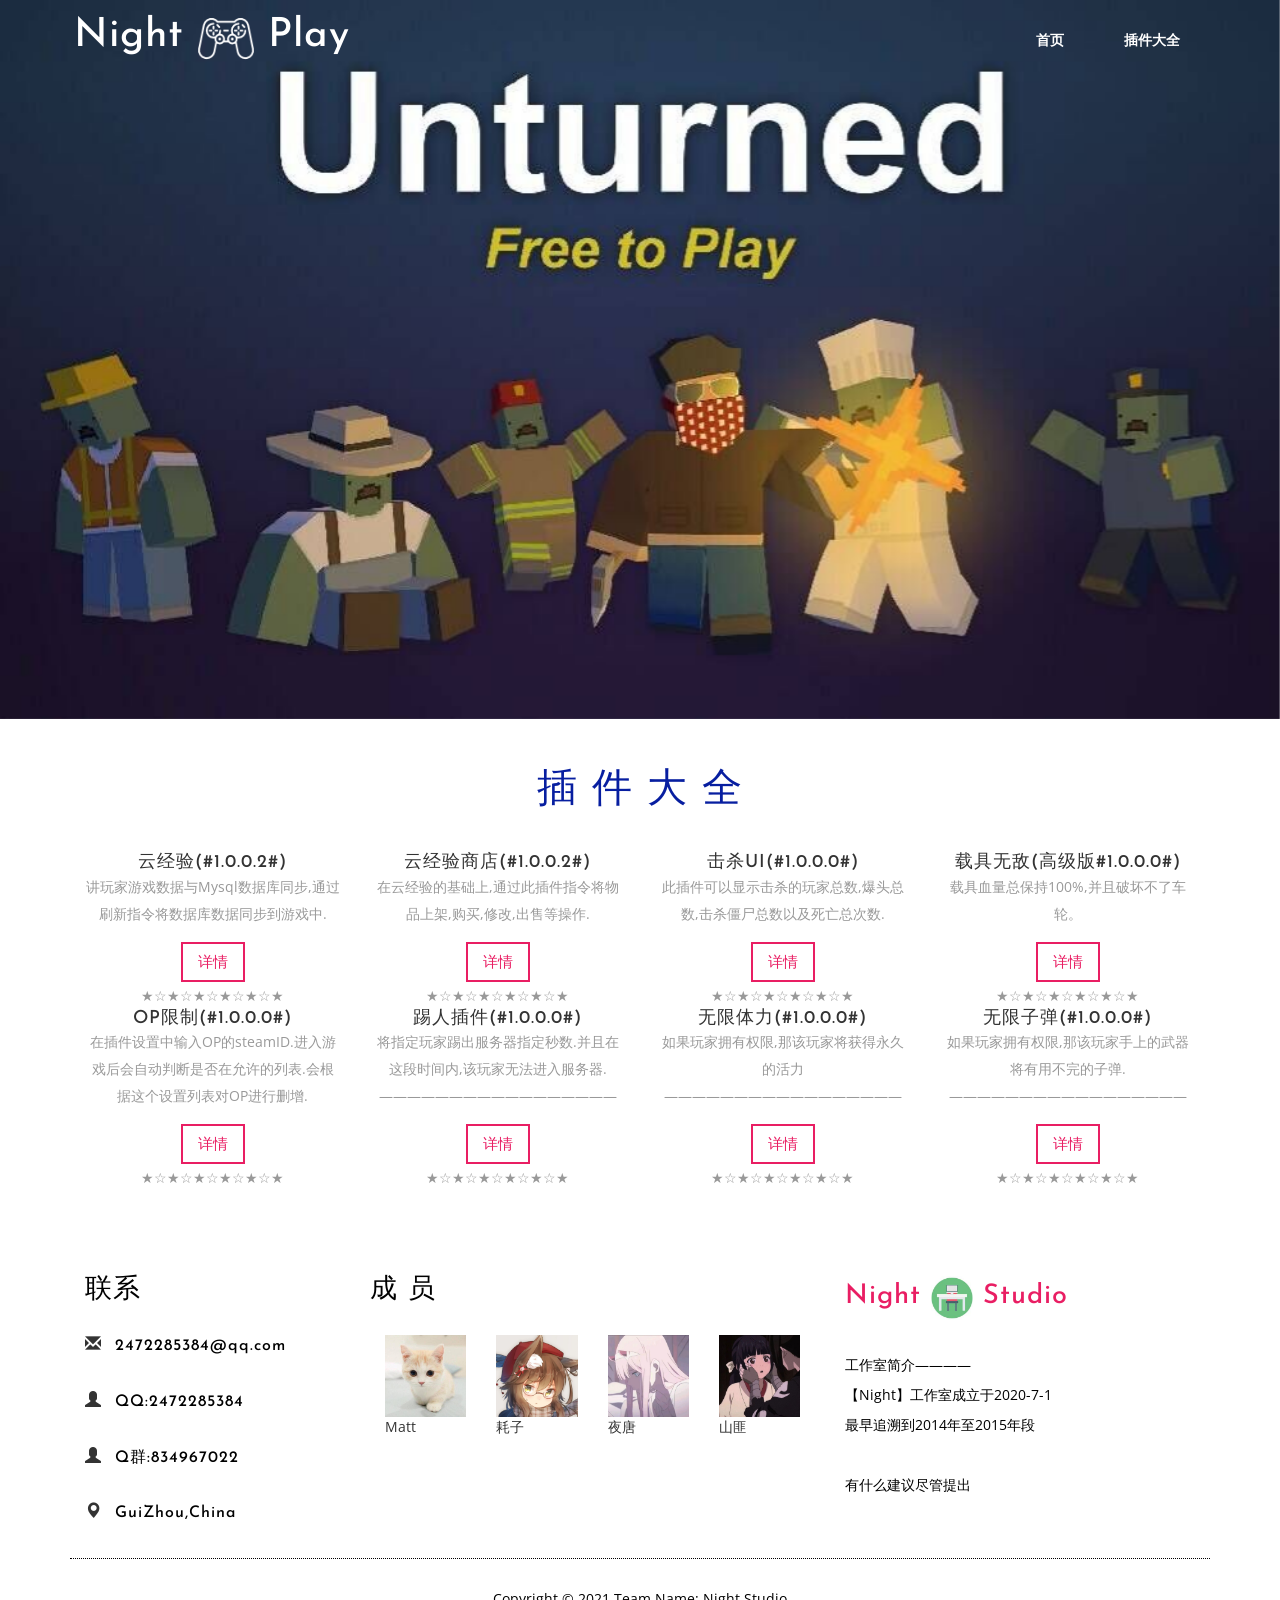
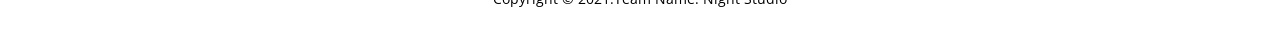
==== commit 4f6228b3: "Night Night Web" ====
--- a/plugins.html
+++ b/plugins.html
@@ -81,57 +81,49 @@
 	<div class="container">
 		<h3>插 件 大 全</h3>
 		<div class="col-md-3 service-grid-agileits service-grid-agileits-top">
-			<h4>云经验</h4>
-			<h5>V:1.0.0.1</h5>
+			<h4>云经验(#1.0.0.2#)</h4>
 			<p>讲玩家游戏数据与Mysql数据库同步,通过刷新指令将数据库数据同步到游戏中.</p>
 			<a href="plugins.html">详情</a>
 			<p>★☆★☆★☆★☆★☆★</p>
 		</div>
 		<div class="col-md-3 service-grid-agileits service-grid-agileits-top">
-			<h4>云经验商店</h4>
-			<h5>V:1.0.0.1</h5>
+			<h4>云经验商店(#1.0.0.2#)</h4>
 			<p>在云经验的基础上,通过此插件指令将物品上架,购买,修改,出售等操作.</p>
 			<a href="plugins.html">详情</a>
 			<p>★☆★☆★☆★☆★☆★</p>
 		</div>
 		<div class="col-md-3 service-grid-agileits service-grid-agileits-top">
-			<h4>击杀UI</h4>
-			<h5>V:1.0.0.0</h5>
+			<h4>击杀UI(#1.0.0.0#)</h4>
 			<p>此插件可以显示击杀的玩家总数,爆头总数,击杀僵尸总数以及死亡总次数.</p>
 			<a href="plugins.html">详情</a>
 			<p>★☆★☆★☆★☆★☆★</p>
 		</div>
 		<div class="col-md-3 service-grid-agileits service-grid-agileits-top">
-			<h4>载具无敌(高级版)</h4>
-			<h5>V:1.0.0.0</h5>
+			<h4>载具无敌(高级版#1.0.0.0#)</h4>
 			<p>载具血量总保持100%,并且破坏不了车轮。</p>
 			<a href="plugins.html">详情</a>
 			<p>★☆★☆★☆★☆★☆★</p>
 		</div>
 		<div class="col-md-3 service-grid-agileits service-grid-agileits-top">
-			<h4>OP限制</h4>
-			<h5>V:1.0.0.0</h5>
+			<h4>OP限制(#1.0.0.0#)</h4>
 			<p>在插件设置中输入OP的steamID.进入游戏后会自动判断是否在允许的列表.会根据这个设置列表对OP进行删增.</p>
 			<a href="plugins.html">详情</a>
 			<p>★☆★☆★☆★☆★☆★</p>
 		</div>
 		<div class="col-md-3 service-grid-agileits service-grid-agileits-top">
-			<h4>踢人插件</h4>
-			<h5>V:1.0.0.0</h5>
+			<h4>踢人插件(#1.0.0.0#)</h4>
 			<p>将指定玩家踢出服务器指定秒数.并且在这段时间内,该玩家无法进入服务器.—————————————————</p>
 			<a href="plugins.html">详情</a>
 			<p>★☆★☆★☆★☆★☆★</p>
 		</div>
 		<div class="col-md-3 service-grid-agileits service-grid-agileits-top">
-			<h4>无限体力</h4>
-			<h5>V:1.0.0.0</h5>
+			<h4>无限体力(#1.0.0.0#)</h4>
 			<p>如果玩家拥有权限,那该玩家将获得永久的活力—————————————————</p>
 			<a href="plugins.html">详情</a>
 			<p>★☆★☆★☆★☆★☆★</p>
 		</div>
 		<div class="col-md-3 service-grid-agileits service-grid-agileits-top">
-			<h4>无限子弹</h4>
-			<h5>V:1.0.0.0</h5>
+			<h4>无限子弹(#1.0.0.0#)</h4>
 			<p>如果玩家拥有权限,那该玩家手上的武器将有用不完的子弹.—————————————————</p>
 			<a href="plugins.html">详情</a>
 			<p>★☆★☆★☆★☆★☆★</p>
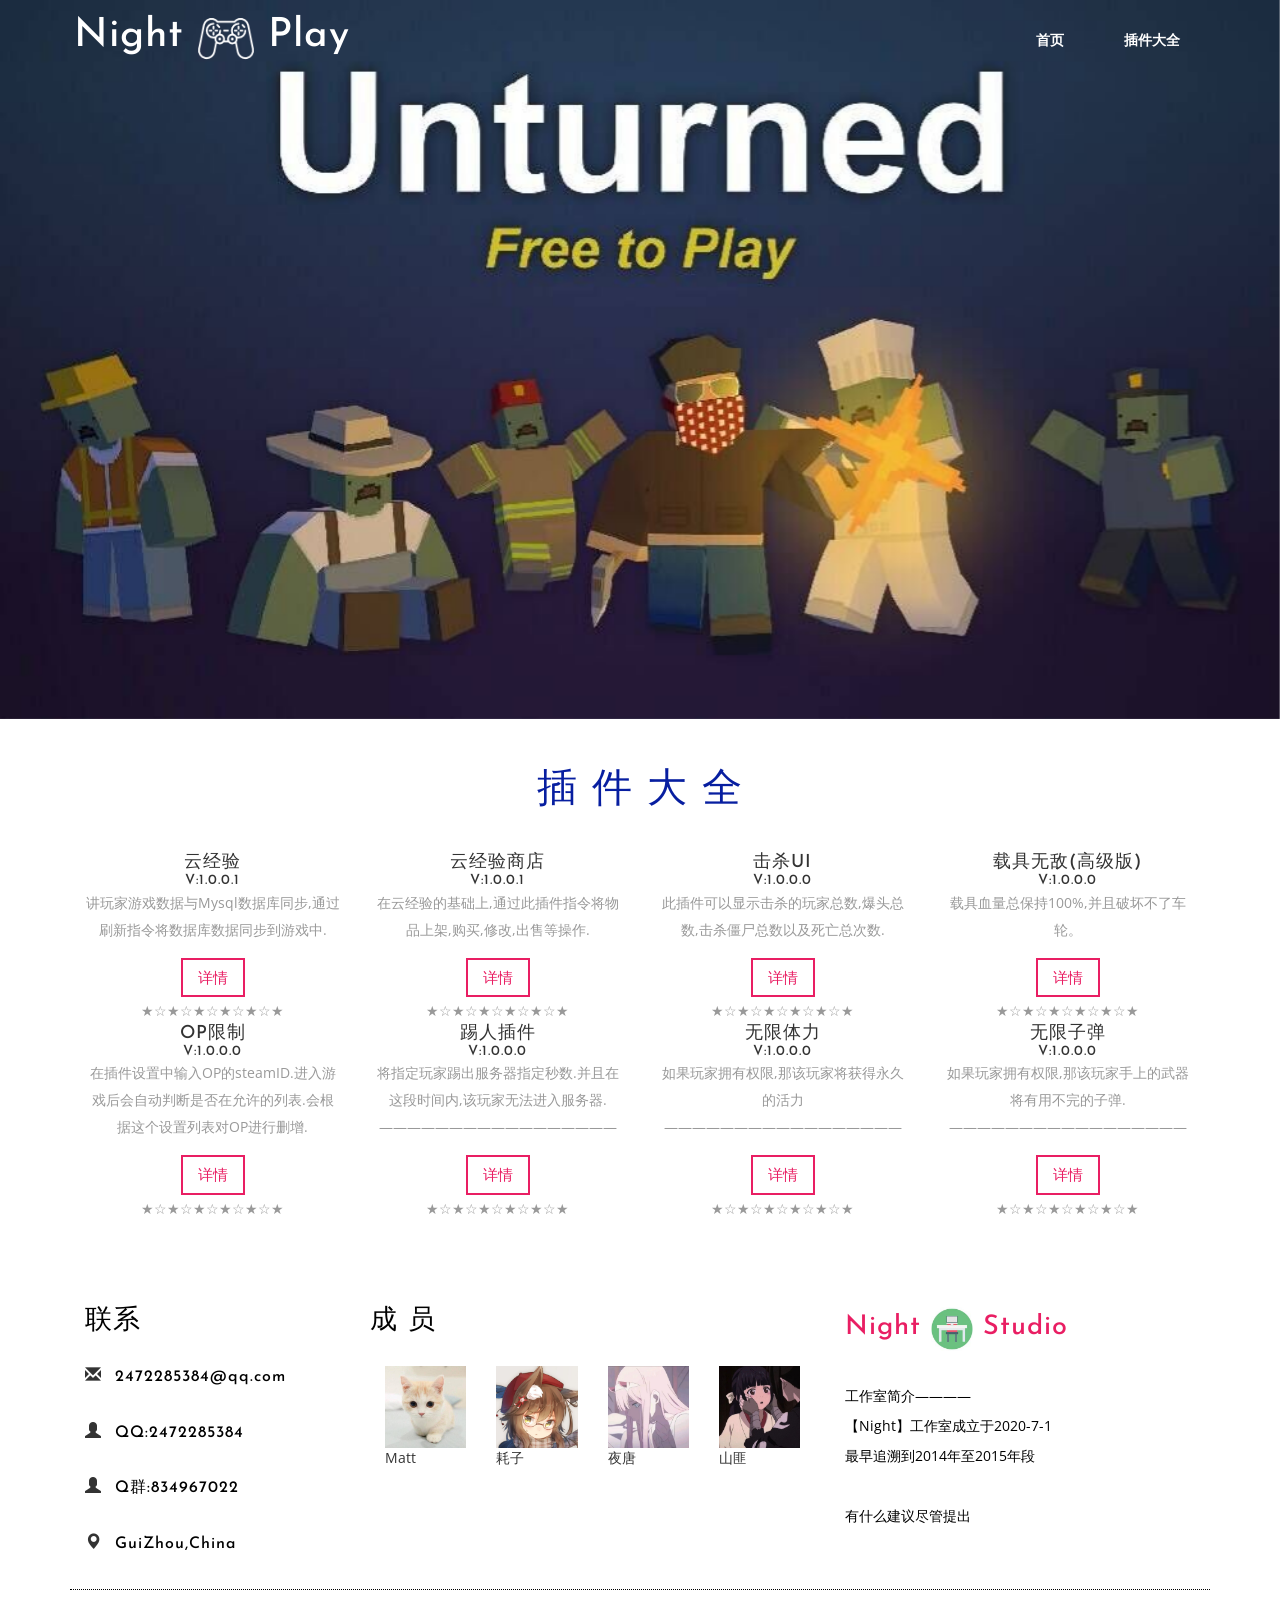
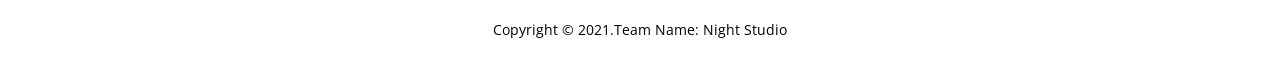
==== commit 371d4c03: "Revert "Night" This reverts commit 4f6228b320901db3c78425cc7e36200fd7c53af8." ====
--- a/plugins.html
+++ b/plugins.html
@@ -81,49 +81,57 @@
 	<div class="container">
 		<h3>插 件 大 全</h3>
 		<div class="col-md-3 service-grid-agileits service-grid-agileits-top">
-			<h4>云经验(#1.0.0.2#)</h4>
+			<h4>云经验</h4>
+			<h5>V:1.0.0.1</h5>
 			<p>讲玩家游戏数据与Mysql数据库同步,通过刷新指令将数据库数据同步到游戏中.</p>
 			<a href="plugins.html">详情</a>
 			<p>★☆★☆★☆★☆★☆★</p>
 		</div>
 		<div class="col-md-3 service-grid-agileits service-grid-agileits-top">
-			<h4>云经验商店(#1.0.0.2#)</h4>
+			<h4>云经验商店</h4>
+			<h5>V:1.0.0.1</h5>
 			<p>在云经验的基础上,通过此插件指令将物品上架,购买,修改,出售等操作.</p>
 			<a href="plugins.html">详情</a>
 			<p>★☆★☆★☆★☆★☆★</p>
 		</div>
 		<div class="col-md-3 service-grid-agileits service-grid-agileits-top">
-			<h4>击杀UI(#1.0.0.0#)</h4>
+			<h4>击杀UI</h4>
+			<h5>V:1.0.0.0</h5>
 			<p>此插件可以显示击杀的玩家总数,爆头总数,击杀僵尸总数以及死亡总次数.</p>
 			<a href="plugins.html">详情</a>
 			<p>★☆★☆★☆★☆★☆★</p>
 		</div>
 		<div class="col-md-3 service-grid-agileits service-grid-agileits-top">
-			<h4>载具无敌(高级版#1.0.0.0#)</h4>
+			<h4>载具无敌(高级版)</h4>
+			<h5>V:1.0.0.0</h5>
 			<p>载具血量总保持100%,并且破坏不了车轮。</p>
 			<a href="plugins.html">详情</a>
 			<p>★☆★☆★☆★☆★☆★</p>
 		</div>
 		<div class="col-md-3 service-grid-agileits service-grid-agileits-top">
-			<h4>OP限制(#1.0.0.0#)</h4>
+			<h4>OP限制</h4>
+			<h5>V:1.0.0.0</h5>
 			<p>在插件设置中输入OP的steamID.进入游戏后会自动判断是否在允许的列表.会根据这个设置列表对OP进行删增.</p>
 			<a href="plugins.html">详情</a>
 			<p>★☆★☆★☆★☆★☆★</p>
 		</div>
 		<div class="col-md-3 service-grid-agileits service-grid-agileits-top">
-			<h4>踢人插件(#1.0.0.0#)</h4>
+			<h4>踢人插件</h4>
+			<h5>V:1.0.0.0</h5>
 			<p>将指定玩家踢出服务器指定秒数.并且在这段时间内,该玩家无法进入服务器.—————————————————</p>
 			<a href="plugins.html">详情</a>
 			<p>★☆★☆★☆★☆★☆★</p>
 		</div>
 		<div class="col-md-3 service-grid-agileits service-grid-agileits-top">
-			<h4>无限体力(#1.0.0.0#)</h4>
+			<h4>无限体力</h4>
+			<h5>V:1.0.0.0</h5>
 			<p>如果玩家拥有权限,那该玩家将获得永久的活力—————————————————</p>
 			<a href="plugins.html">详情</a>
 			<p>★☆★☆★☆★☆★☆★</p>
 		</div>
 		<div class="col-md-3 service-grid-agileits service-grid-agileits-top">
-			<h4>无限子弹(#1.0.0.0#)</h4>
+			<h4>无限子弹</h4>
+			<h5>V:1.0.0.0</h5>
 			<p>如果玩家拥有权限,那该玩家手上的武器将有用不完的子弹.—————————————————</p>
 			<a href="plugins.html">详情</a>
 			<p>★☆★☆★☆★☆★☆★</p>
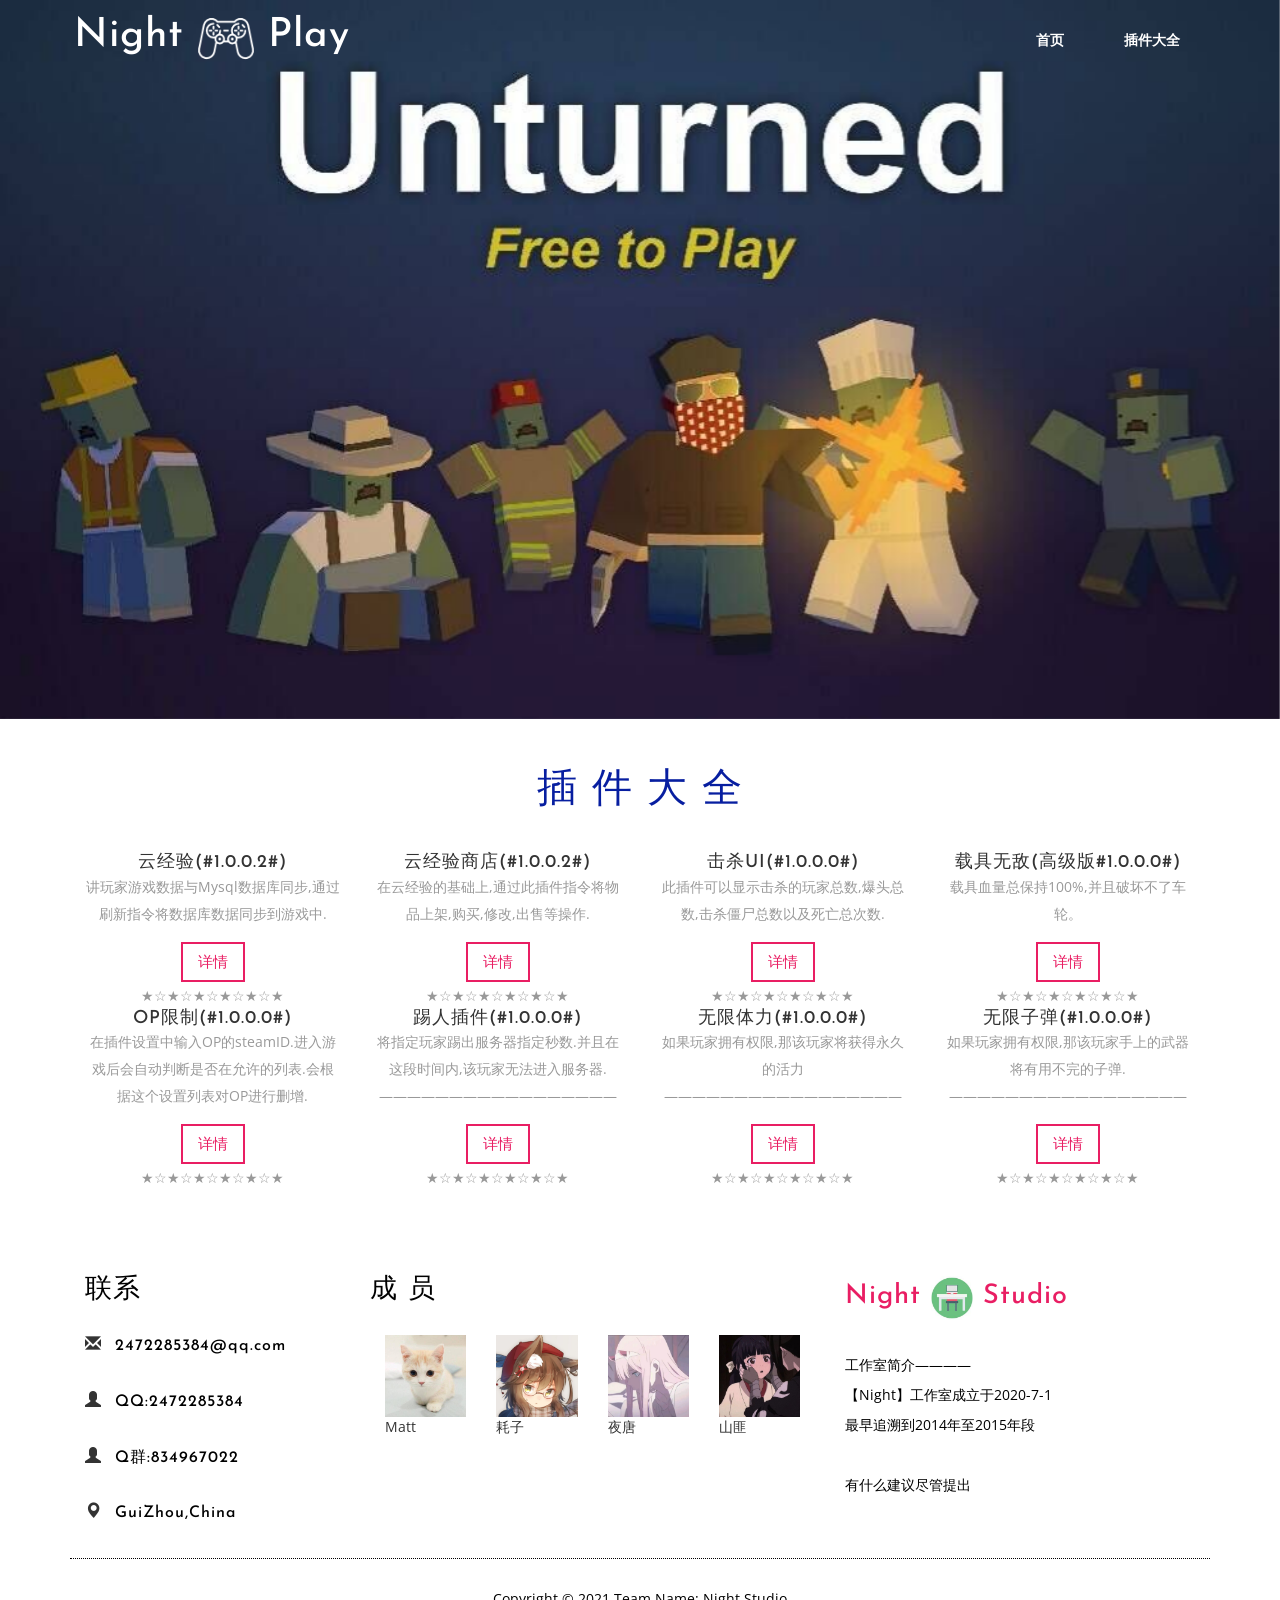
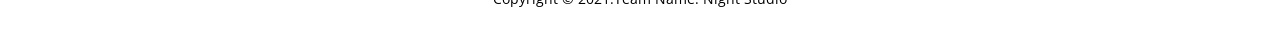
==== commit 56225e32: "Night Night Web" ====
--- a/plugins.html
+++ b/plugins.html
@@ -81,57 +81,49 @@
 	<div class="container">
 		<h3>插 件 大 全</h3>
 		<div class="col-md-3 service-grid-agileits service-grid-agileits-top">
-			<h4>云经验</h4>
-			<h5>V:1.0.0.1</h5>
+			<h4>云经验(#1.0.0.2#)</h4>
 			<p>讲玩家游戏数据与Mysql数据库同步,通过刷新指令将数据库数据同步到游戏中.</p>
 			<a href="plugins.html">详情</a>
 			<p>★☆★☆★☆★☆★☆★</p>
 		</div>
 		<div class="col-md-3 service-grid-agileits service-grid-agileits-top">
-			<h4>云经验商店</h4>
-			<h5>V:1.0.0.1</h5>
+			<h4>云经验商店(#1.0.0.2#)</h4>
 			<p>在云经验的基础上,通过此插件指令将物品上架,购买,修改,出售等操作.</p>
 			<a href="plugins.html">详情</a>
 			<p>★☆★☆★☆★☆★☆★</p>
 		</div>
 		<div class="col-md-3 service-grid-agileits service-grid-agileits-top">
-			<h4>击杀UI</h4>
-			<h5>V:1.0.0.0</h5>
+			<h4>击杀UI(#1.0.0.0#)</h4>
 			<p>此插件可以显示击杀的玩家总数,爆头总数,击杀僵尸总数以及死亡总次数.</p>
 			<a href="plugins.html">详情</a>
 			<p>★☆★☆★☆★☆★☆★</p>
 		</div>
 		<div class="col-md-3 service-grid-agileits service-grid-agileits-top">
-			<h4>载具无敌(高级版)</h4>
-			<h5>V:1.0.0.0</h5>
+			<h4>载具无敌(高级版#1.0.0.0#)</h4>
 			<p>载具血量总保持100%,并且破坏不了车轮。</p>
 			<a href="plugins.html">详情</a>
 			<p>★☆★☆★☆★☆★☆★</p>
 		</div>
 		<div class="col-md-3 service-grid-agileits service-grid-agileits-top">
-			<h4>OP限制</h4>
-			<h5>V:1.0.0.0</h5>
+			<h4>OP限制(#1.0.0.0#)</h4>
 			<p>在插件设置中输入OP的steamID.进入游戏后会自动判断是否在允许的列表.会根据这个设置列表对OP进行删增.</p>
 			<a href="plugins.html">详情</a>
 			<p>★☆★☆★☆★☆★☆★</p>
 		</div>
 		<div class="col-md-3 service-grid-agileits service-grid-agileits-top">
-			<h4>踢人插件</h4>
-			<h5>V:1.0.0.0</h5>
+			<h4>踢人插件(#1.0.0.0#)</h4>
 			<p>将指定玩家踢出服务器指定秒数.并且在这段时间内,该玩家无法进入服务器.—————————————————</p>
 			<a href="plugins.html">详情</a>
 			<p>★☆★☆★☆★☆★☆★</p>
 		</div>
 		<div class="col-md-3 service-grid-agileits service-grid-agileits-top">
-			<h4>无限体力</h4>
-			<h5>V:1.0.0.0</h5>
+			<h4>无限体力(#1.0.0.0#)</h4>
 			<p>如果玩家拥有权限,那该玩家将获得永久的活力—————————————————</p>
 			<a href="plugins.html">详情</a>
 			<p>★☆★☆★☆★☆★☆★</p>
 		</div>
 		<div class="col-md-3 service-grid-agileits service-grid-agileits-top">
-			<h4>无限子弹</h4>
-			<h5>V:1.0.0.0</h5>
+			<h4>无限子弹(#1.0.0.0#)</h4>
 			<p>如果玩家拥有权限,那该玩家手上的武器将有用不完的子弹.—————————————————</p>
 			<a href="plugins.html">详情</a>
 			<p>★☆★☆★☆★☆★☆★</p>
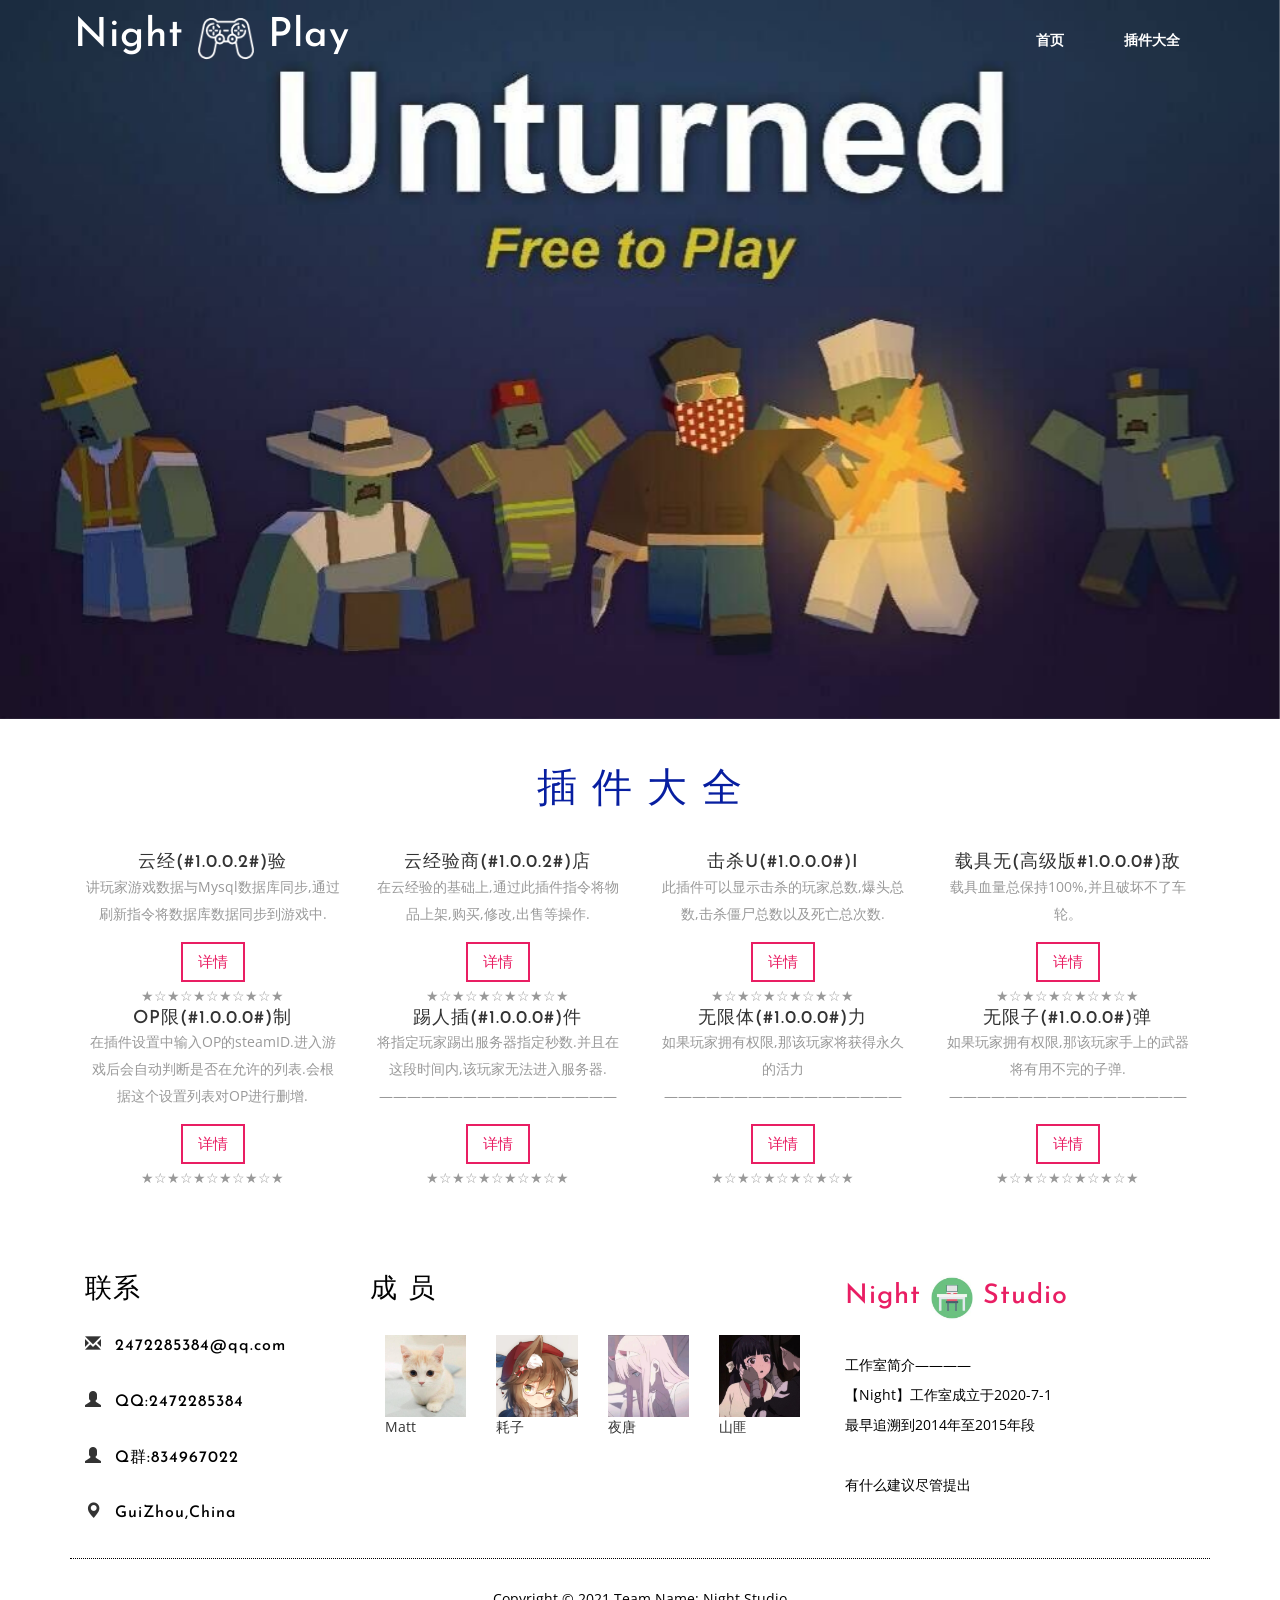
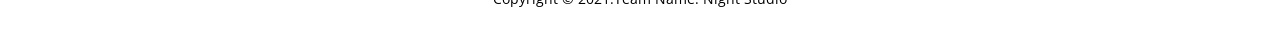
==== commit 888dd590: "Update plugins.html" ====
--- a/plugins.html
+++ b/plugins.html
@@ -81,49 +81,49 @@
 	<div class="container">
 		<h3>插 件 大 全</h3>
 		<div class="col-md-3 service-grid-agileits service-grid-agileits-top">
-			<h4>云经验(#1.0.0.2#)</h4>
+			<h4>云经(#1.0.0.2#)验</h4>
 			<p>讲玩家游戏数据与Mysql数据库同步,通过刷新指令将数据库数据同步到游戏中.</p>
 			<a href="plugins.html">详情</a>
 			<p>★☆★☆★☆★☆★☆★</p>
 		</div>
 		<div class="col-md-3 service-grid-agileits service-grid-agileits-top">
-			<h4>云经验商店(#1.0.0.2#)</h4>
+			<h4>云经验商(#1.0.0.2#)店</h4>
 			<p>在云经验的基础上,通过此插件指令将物品上架,购买,修改,出售等操作.</p>
 			<a href="plugins.html">详情</a>
 			<p>★☆★☆★☆★☆★☆★</p>
 		</div>
 		<div class="col-md-3 service-grid-agileits service-grid-agileits-top">
-			<h4>击杀UI(#1.0.0.0#)</h4>
+			<h4>击杀U(#1.0.0.0#)I</h4>
 			<p>此插件可以显示击杀的玩家总数,爆头总数,击杀僵尸总数以及死亡总次数.</p>
 			<a href="plugins.html">详情</a>
 			<p>★☆★☆★☆★☆★☆★</p>
 		</div>
 		<div class="col-md-3 service-grid-agileits service-grid-agileits-top">
-			<h4>载具无敌(高级版#1.0.0.0#)</h4>
+			<h4>载具无(高级版#1.0.0.0#)敌</h4>
 			<p>载具血量总保持100%,并且破坏不了车轮。</p>
 			<a href="plugins.html">详情</a>
 			<p>★☆★☆★☆★☆★☆★</p>
 		</div>
 		<div class="col-md-3 service-grid-agileits service-grid-agileits-top">
-			<h4>OP限制(#1.0.0.0#)</h4>
+			<h4>OP限(#1.0.0.0#)制</h4>
 			<p>在插件设置中输入OP的steamID.进入游戏后会自动判断是否在允许的列表.会根据这个设置列表对OP进行删增.</p>
 			<a href="plugins.html">详情</a>
 			<p>★☆★☆★☆★☆★☆★</p>
 		</div>
 		<div class="col-md-3 service-grid-agileits service-grid-agileits-top">
-			<h4>踢人插件(#1.0.0.0#)</h4>
+			<h4>踢人插(#1.0.0.0#)件</h4>
 			<p>将指定玩家踢出服务器指定秒数.并且在这段时间内,该玩家无法进入服务器.—————————————————</p>
 			<a href="plugins.html">详情</a>
 			<p>★☆★☆★☆★☆★☆★</p>
 		</div>
 		<div class="col-md-3 service-grid-agileits service-grid-agileits-top">
-			<h4>无限体力(#1.0.0.0#)</h4>
+			<h4>无限体(#1.0.0.0#)力</h4>
 			<p>如果玩家拥有权限,那该玩家将获得永久的活力—————————————————</p>
 			<a href="plugins.html">详情</a>
 			<p>★☆★☆★☆★☆★☆★</p>
 		</div>
 		<div class="col-md-3 service-grid-agileits service-grid-agileits-top">
-			<h4>无限子弹(#1.0.0.0#)</h4>
+			<h4>无限子(#1.0.0.0#)弹</h4>
 			<p>如果玩家拥有权限,那该玩家手上的武器将有用不完的子弹.—————————————————</p>
 			<a href="plugins.html">详情</a>
 			<p>★☆★☆★☆★☆★☆★</p>
@@ -194,4 +194,4 @@
 .copyrights{text-indent:-9999px;height:0;line-height:0;font-size:0;overflow:hidden;}
 </style>				
 </body>
-</html>+</html>
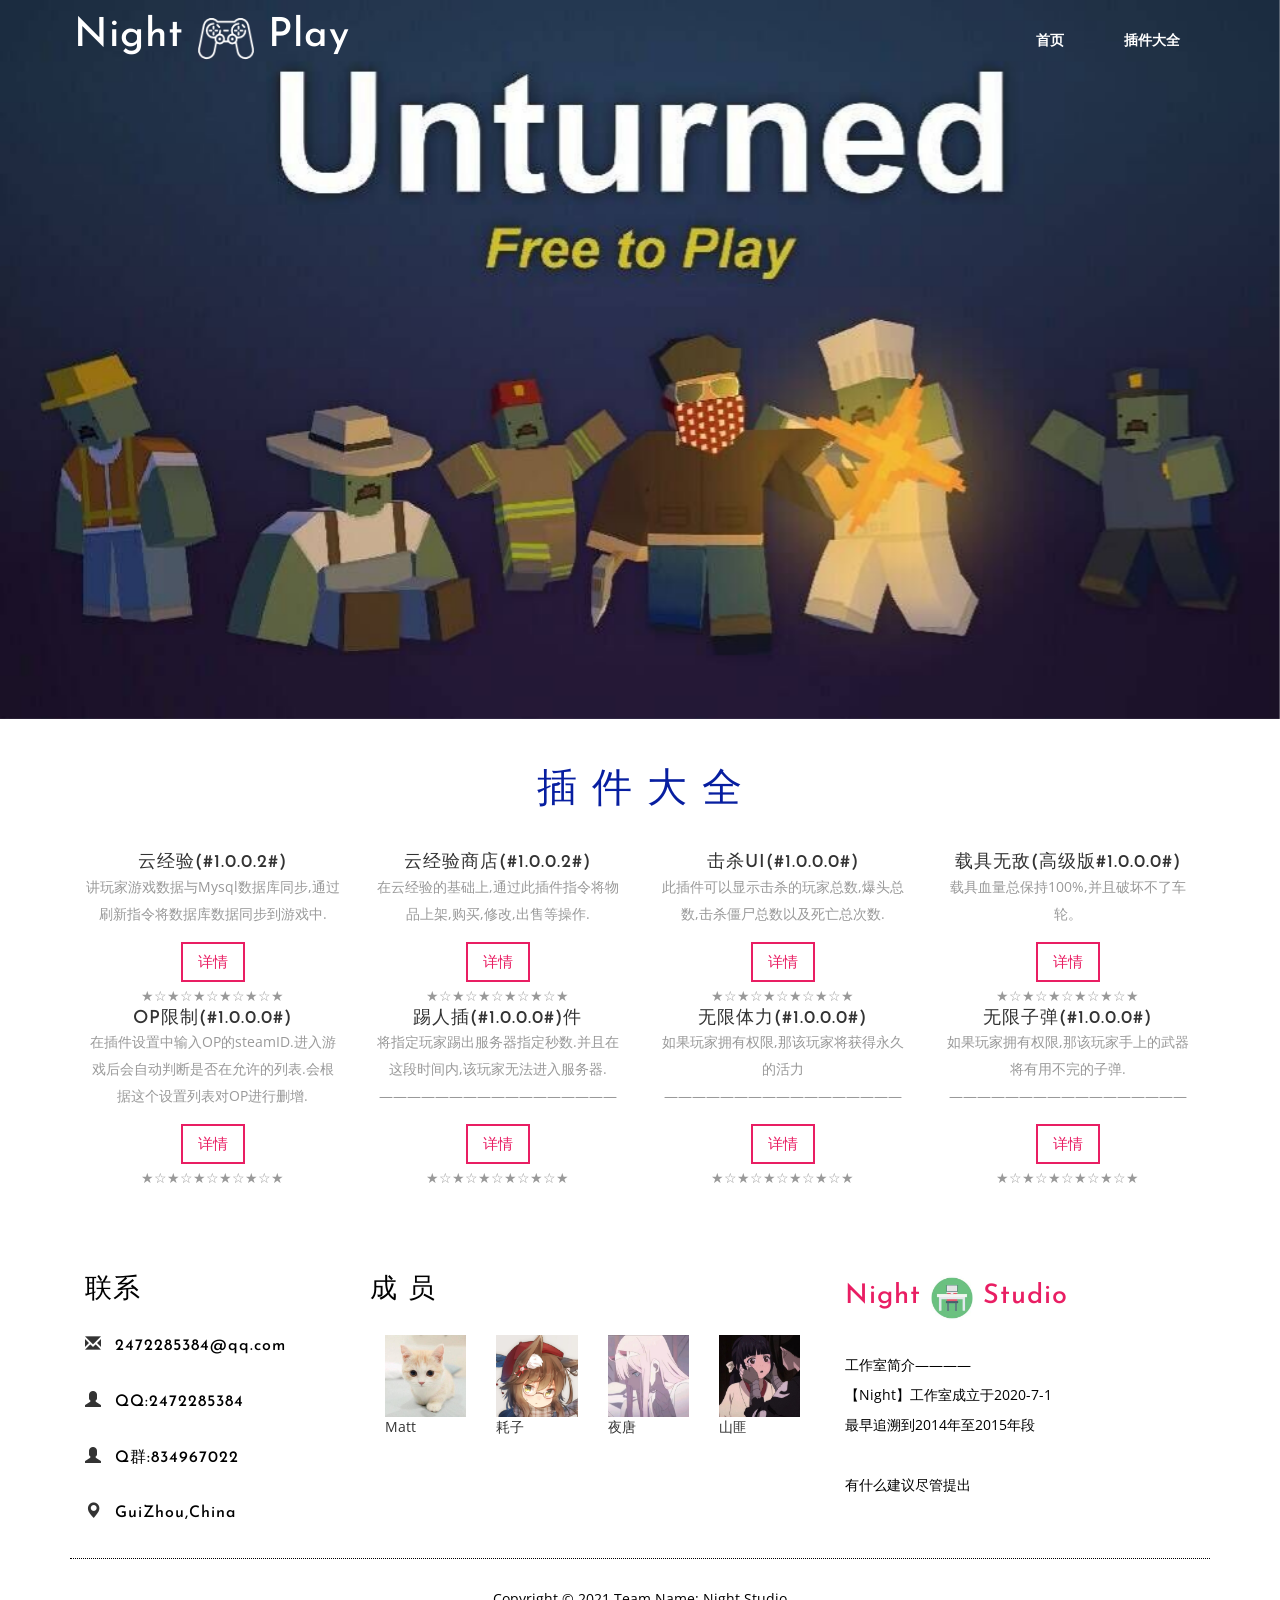
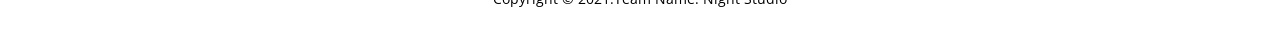
==== commit 5b88ebc4: "Update plugins.html" ====
--- a/plugins.html
+++ b/plugins.html
@@ -81,31 +81,31 @@
 	<div class="container">
 		<h3>插 件 大 全</h3>
 		<div class="col-md-3 service-grid-agileits service-grid-agileits-top">
-			<h4>云经(#1.0.0.2#)验</h4>
+			<h4>云经验(#1.0.0.2#)</h4>
 			<p>讲玩家游戏数据与Mysql数据库同步,通过刷新指令将数据库数据同步到游戏中.</p>
 			<a href="plugins.html">详情</a>
 			<p>★☆★☆★☆★☆★☆★</p>
 		</div>
 		<div class="col-md-3 service-grid-agileits service-grid-agileits-top">
-			<h4>云经验商(#1.0.0.2#)店</h4>
+			<h4>云经验商店(#1.0.0.2#)</h4>
 			<p>在云经验的基础上,通过此插件指令将物品上架,购买,修改,出售等操作.</p>
 			<a href="plugins.html">详情</a>
 			<p>★☆★☆★☆★☆★☆★</p>
 		</div>
 		<div class="col-md-3 service-grid-agileits service-grid-agileits-top">
-			<h4>击杀U(#1.0.0.0#)I</h4>
+			<h4>击杀UI(#1.0.0.0#)</h4>
 			<p>此插件可以显示击杀的玩家总数,爆头总数,击杀僵尸总数以及死亡总次数.</p>
 			<a href="plugins.html">详情</a>
 			<p>★☆★☆★☆★☆★☆★</p>
 		</div>
 		<div class="col-md-3 service-grid-agileits service-grid-agileits-top">
-			<h4>载具无(高级版#1.0.0.0#)敌</h4>
+			<h4>载具无敌(高级版#1.0.0.0#)</h4>
 			<p>载具血量总保持100%,并且破坏不了车轮。</p>
 			<a href="plugins.html">详情</a>
 			<p>★☆★☆★☆★☆★☆★</p>
 		</div>
 		<div class="col-md-3 service-grid-agileits service-grid-agileits-top">
-			<h4>OP限(#1.0.0.0#)制</h4>
+			<h4>OP限制(#1.0.0.0#)</h4>
 			<p>在插件设置中输入OP的steamID.进入游戏后会自动判断是否在允许的列表.会根据这个设置列表对OP进行删增.</p>
 			<a href="plugins.html">详情</a>
 			<p>★☆★☆★☆★☆★☆★</p>
@@ -117,13 +117,13 @@
 			<p>★☆★☆★☆★☆★☆★</p>
 		</div>
 		<div class="col-md-3 service-grid-agileits service-grid-agileits-top">
-			<h4>无限体(#1.0.0.0#)力</h4>
+			<h4>无限体力(#1.0.0.0#)</h4>
 			<p>如果玩家拥有权限,那该玩家将获得永久的活力—————————————————</p>
 			<a href="plugins.html">详情</a>
 			<p>★☆★☆★☆★☆★☆★</p>
 		</div>
 		<div class="col-md-3 service-grid-agileits service-grid-agileits-top">
-			<h4>无限子(#1.0.0.0#)弹</h4>
+			<h4>无限子弹(#1.0.0.0#)</h4>
 			<p>如果玩家拥有权限,那该玩家手上的武器将有用不完的子弹.—————————————————</p>
 			<a href="plugins.html">详情</a>
 			<p>★☆★☆★☆★☆★☆★</p>
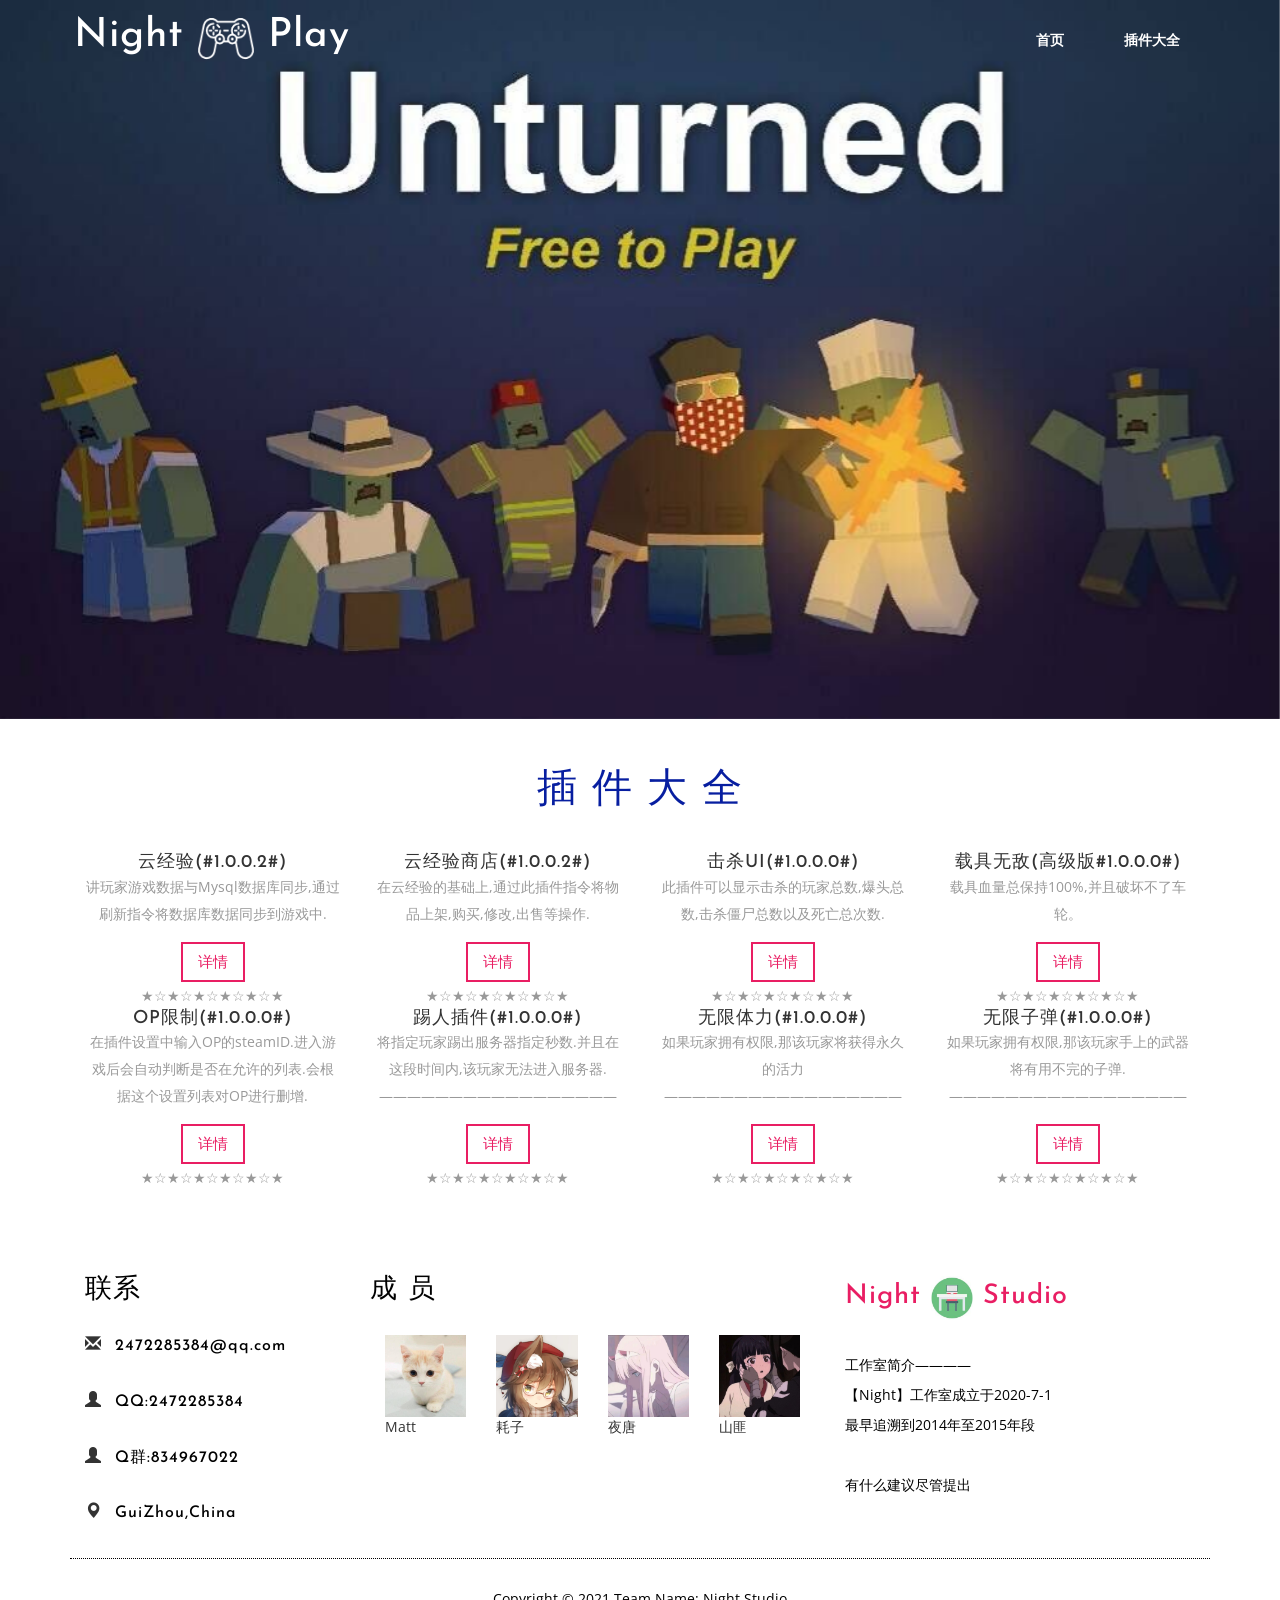
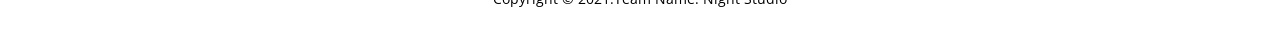
==== commit 92068017: "Update plugins.html" ====
--- a/plugins.html
+++ b/plugins.html
@@ -111,7 +111,7 @@
 			<p>★☆★☆★☆★☆★☆★</p>
 		</div>
 		<div class="col-md-3 service-grid-agileits service-grid-agileits-top">
-			<h4>踢人插(#1.0.0.0#)件</h4>
+			<h4>踢人插件(#1.0.0.0#)</h4>
 			<p>将指定玩家踢出服务器指定秒数.并且在这段时间内,该玩家无法进入服务器.—————————————————</p>
 			<a href="plugins.html">详情</a>
 			<p>★☆★☆★☆★☆★☆★</p>
